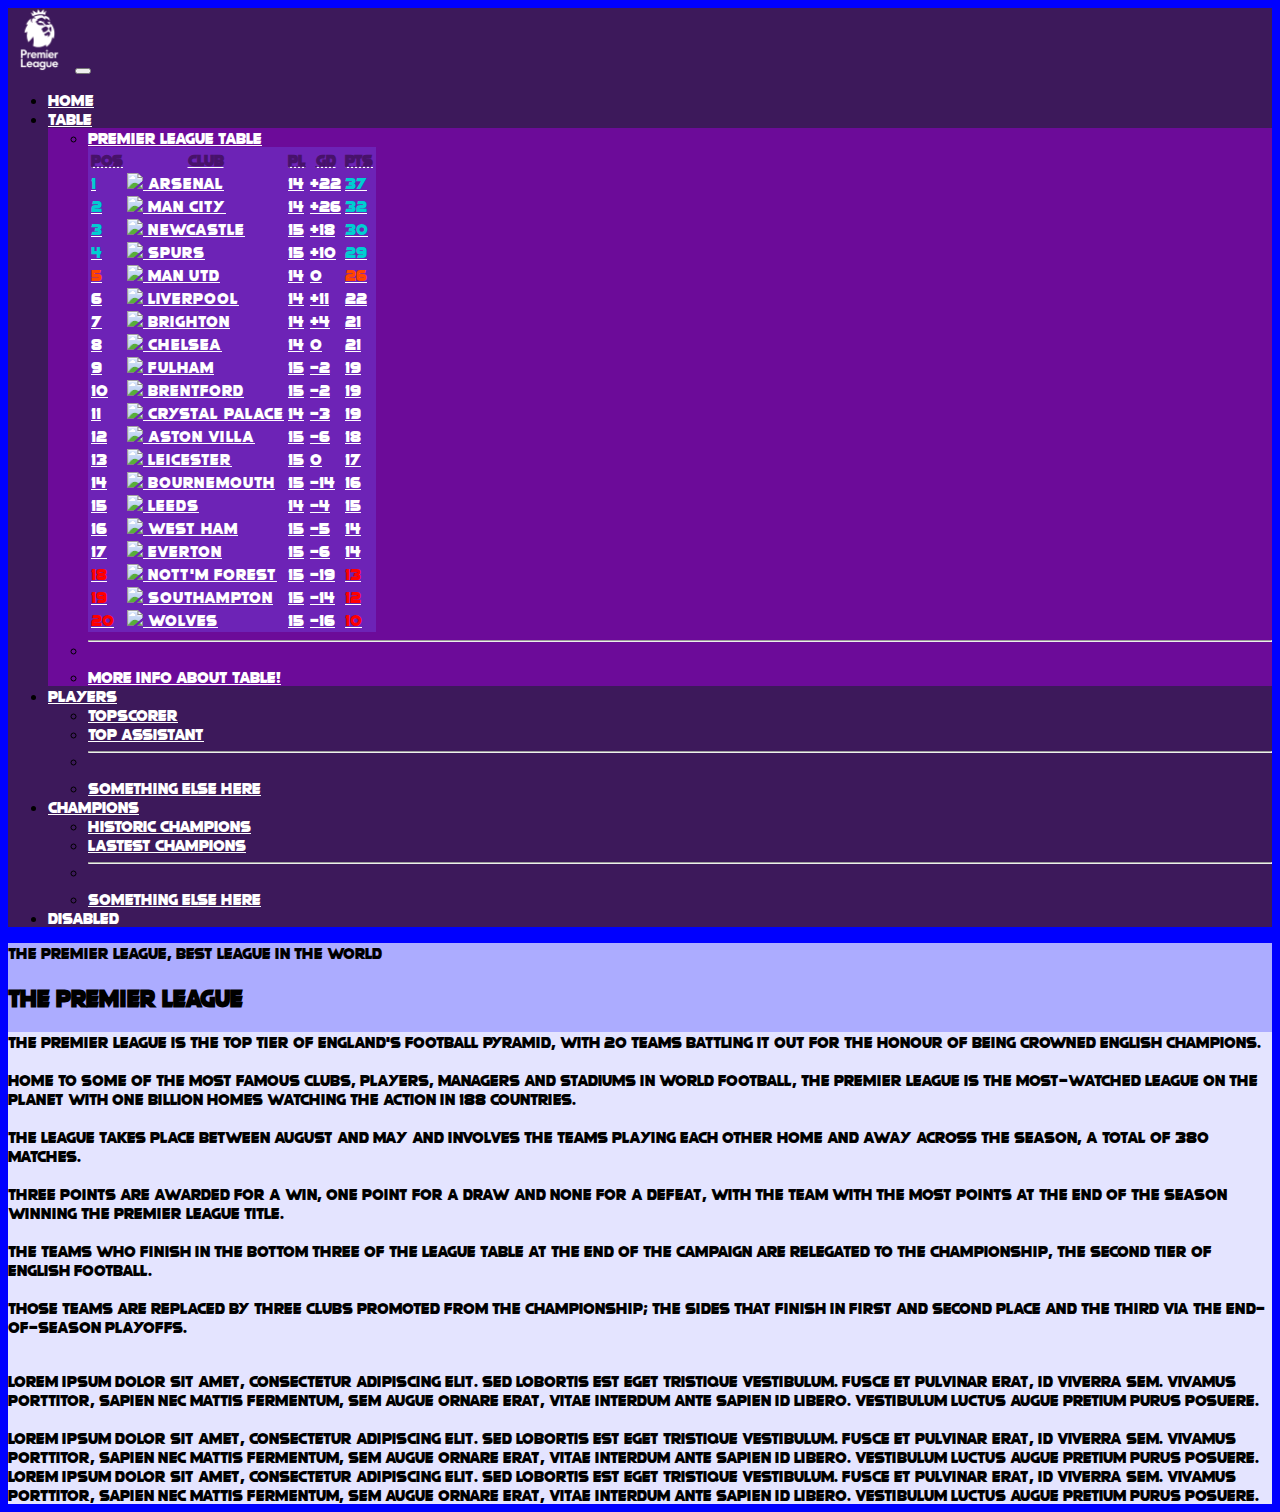
==== index.html @ 645c78ff "index" ====
<!doctype html>
<html lang="en">

<head>
  <meta charset="utf-8">
  <meta name="viewport" content="width=device-width, initial-scale=1">
  <title>The Premier League</title>
  <link rel="stylesheet" href="../css/custom.css">
  <link rel="stylesheet" href="https://cdn.jsdelivr.net/npm/bootstrap-icons@1.10.2/font/bootstrap-icons.css">
  <link href="https://cdn.jsdelivr.net/npm/bootstrap@5.2.2/dist/css/bootstrap.min.css" rel="stylesheet"
    integrity="sha384-Zenh87qX5JnK2Jl0vWa8Ck2rdkQ2Bzep5IDxbcnCeuOxjzrPF/et3URy9Bv1WTRi" crossorigin="anonymous">
    <link rel="icon" type="image/x-icon" href="img/logo_morado.png">
</head>
<div>
  <script defer src="https://cdn.jsdelivr.net/npm/bootstrap@5.2.2/dist/js/bootstrap.bundle.min.js"
    integrity="sha384-OERcA2EqjJCMA+/3y+gxIOqMEjwtxJY7qPCqsdltbNJuaOe923+mo//f6V8Qbsw3"
    crossorigin="anonymous"></script>
  <script defer src="custom.js"></script>
  <nav class="navbar navbar-expand-lg" id="bgpremier">
    <div class="container-fluid">
      <img src="img/logo.png" alt="" width="5%">
      <a class="navbar-brand bg-teal" href="#"></a>
      <button class="navbar-toggler" type="button" data-bs-toggle="collapse" data-bs-target="#navbarSupportedContent"
        aria-controls="navbarSupportedContent" aria-expanded="false" aria-label="Toggle navigation">
        <span class="navbar-toggler-icon"></span>
      </button>
      <div class="collapse navbar-collapse" id="navbarSupportedContent">
        <ul class="navbar-nav me-auto mb-2 mb-lg-0">
          <li class="nav-item">
            <a class="nav-link active" aria-current="page" href="#">Home</a>
          </li>
          <li class="nav-item dropdown">
            <a class="nav-link dropdown-toggle" href="#" role="button" data-bs-toggle="dropdown" aria-expanded="false" onclick="">
              TABLE
            </a>
            <ul class="dropdown-menu bg-secondary " id="desplegable">
              <li><a class="dropdown-item" href="../js/ejemplo.html" id="desplegable"><summary class="visuallyHidden text-light">Premier League Table</summary>
                <table class="table  w-25 " id="clasificacion">
            
                  <thead>
                    <tr>
                      <th scope="col"><abbr title="Position">Pos</abbr></th>
                      <th class="team" scope="col">Club</th>
                      <th scope="col"><abbr title="Played">Pl</abbr></th>
                      <th scope="col"><abbr title="Goal Difference">GD</abbr></th>
                      <th scope="col"><abbr title="Points">Pts</abbr></th>
                    </tr>
                  </thead>
            
                  <tbody class="standingEntriesContainer isPL">
                    <tr class="tableDark" data-filtered-table-row="26" data-filtered-table-row-name="Arsenal"
                      data-filtered-table-row-abbr="26">
                      <td class="pos"> <span class="value" id="champions">1</span> <span class="movement none"></span> </td>
                      <td class="team" scope="row"> <a id="clasificacion" href="//www.premierleague.com/clubs/1/Arsenal/overview">
                          <span class="badge badge-image-container" data-widget="club-badge-image" data-size="20"> <img
                              class="badge-image badge-image--20 js-badge-image"
                              src="https://resources.premierleague.com/premierleague/badges/20/t3.png"
                              srcset="https://resources.premierleague.com/premierleague/badges/20/t3.png, https://resources.premierleague.com/premierleague/badges/20/t3@x2.png 2x">
                          </span > Arsenal </a> </td>
                      <td >14</td>
                      <td>+22 </td>
                      <td class="points" id="champions">37</td>
                    </tr>
                    <tr class="tableMid" data-filtered-table-row="26" data-filtered-table-row-name="Man City"
                      data-filtered-table-row-abbr="26">
                      <td class="pos"> <span class="value" id="champions">2</span> <span class="movement none"></span> </td>
                      <td class="team" scope="row"> <a href="//www.premierleague.com/clubs/11/Manchester-City/overview"> <span
                            class="badge badge-image-container" data-widget="club-badge-image" data-size="20"> <img
                              class="badge-image badge-image--20 js-badge-image"
                              src="https://resources.premierleague.com/premierleague/badges/20/t43.png"
                              srcset="https://resources.premierleague.com/premierleague/badges/20/t43.png, https://resources.premierleague.com/premierleague/badges/20/t43@x2.png 2x">
                          </span> Man City </a> </td>
                      <td>14</td>
                      <td>+26 </td>
                      <td class="points" id="champions">32</td>
                    </tr>
                    <tr class="tableMid" data-filtered-table-row="26" data-filtered-table-row-name="Newcastle"
                      data-filtered-table-row-abbr="26">
                      <td class="pos"> <span class="value" id="champions">3</span> <span class="movement none"></span> </td>
                      <td class="team" scope="row"> <a href="//www.premierleague.com/clubs/23/Newcastle-United/overview"> <span
                            class="badge badge-image-container" data-widget="club-badge-image" data-size="20"> <img
                              class="badge-image badge-image--20 js-badge-image"
                              src="https://resources.premierleague.com/premierleague/badges/20/t4.png"
                              srcset="https://resources.premierleague.com/premierleague/badges/20/t4.png, https://resources.premierleague.com/premierleague/badges/20/t4@x2.png 2x">
                          </span> Newcastle </a> </td>
                      <td>15</td>
                      <td>+18 </td>
                      <td class="points" id="champions">30</td>
                    </tr>
                    <tr class="tableMid" data-filtered-table-row="26" data-filtered-table-row-name="Spurs"
                      data-filtered-table-row-abbr="26">
                      <td class="pos"> <span class="value" id="champions">4</span> <span class="movement none"></span> </td>
                      <td class="team" scope="row"> <a href="//www.premierleague.com/clubs/21/Tottenham-Hotspur/overview"> <span
                            class="badge badge-image-container" data-widget="club-badge-image" data-size="20"> <img
                              class="badge-image badge-image--20 js-badge-image"
                              src="https://resources.premierleague.com/premierleague/badges/20/t6.png"
                              srcset="https://resources.premierleague.com/premierleague/badges/20/t6.png, https://resources.premierleague.com/premierleague/badges/20/t6@x2.png 2x">
                          </span> Spurs </a> </td>
                      <td>15</td>
                      <td>+10 </td>
                      <td class="points" id="champions">29</td>
                    </tr>
                    <tr class="tableLight" data-filtered-table-row="26" data-filtered-table-row-name="Man Utd"
                      data-filtered-table-row-abbr="26">
                      <td class="pos"> <span class="value" id="uefa">5</span> <span class="movement none"></span> </td>
                      <td class="team" scope="row"> <a href="//www.premierleague.com/clubs/12/Manchester-United/overview"> <span
                            class="badge badge-image-container" data-widget="club-badge-image" data-size="20"> <img
                              class="badge-image badge-image--20 js-badge-image"
                              src="https://resources.premierleague.com/premierleague/badges/20/t1.png"
                              srcset="https://resources.premierleague.com/premierleague/badges/20/t1.png, https://resources.premierleague.com/premierleague/badges/20/t1@x2.png 2x">
                          </span> Man Utd </a> </td>
                      <td>14</td>
                      <td>0 </td>
                      <td class="points" id="uefa">26</td>
                    </tr>
                    <tr class="" data-filtered-table-row="26" data-filtered-table-row-name="Liverpool"
                      data-filtered-table-row-abbr="26">
                      <td class="pos"> <span class="value">6</span> <span class="movement up"></span> </td>
                      <td class="team" scope="row"> <a href="//www.premierleague.com/clubs/10/Liverpool/overview"> <span
                            class="badge badge-image-container" data-widget="club-badge-image" data-size="20"> <img
                              class="badge-image badge-image--20 js-badge-image"
                              src="https://resources.premierleague.com/premierleague/badges/20/t14.png"
                              srcset="https://resources.premierleague.com/premierleague/badges/20/t14.png, https://resources.premierleague.com/premierleague/badges/20/t14@x2.png 2x">
                          </span> Liverpool </a> </td>
                      <td>14</td>
                      <td>+11 </td>
                      <td class="points">22</td>
                    </tr>
                    <tr class="" data-filtered-table-row="26" data-filtered-table-row-name="Brighton"
                      data-filtered-table-row-abbr="26">
                      <td class="pos"> <span class="value">7</span> <span class="movement down"></span> </td>
                      <td class="team" scope="row"> <a href="//www.premierleague.com/clubs/131/Brighton-and-Hove-Albion/overview">
                          <span class="badge badge-image-container" data-widget="club-badge-image" data-size="20"> <img
                              class="badge-image badge-image--20 js-badge-image"
                              src="https://resources.premierleague.com/premierleague/badges/20/t36.png"
                              srcset="https://resources.premierleague.com/premierleague/badges/20/t36.png, https://resources.premierleague.com/premierleague/badges/20/t36@x2.png 2x">
                          </span> Brighton </a> </td>
                      <td>14</td>
                      <td>+4 </td>
                      <td class="points">21</td>
                    </tr>
                    <tr class="" data-filtered-table-row="26" data-filtered-table-row-name="Chelsea"
                      data-filtered-table-row-abbr="26">
                      <td class="pos"> <span class="value">8</span> <span class="movement down"></span> </td>
                      <td class="team" scope="row"> <a href="//www.premierleague.com/clubs/4/Chelsea/overview"> <span
                            class="badge badge-image-container" data-widget="club-badge-image" data-size="20"> <img
                              class="badge-image badge-image--20 js-badge-image"
                              src="https://resources.premierleague.com/premierleague/badges/20/t8.png"
                              srcset="https://resources.premierleague.com/premierleague/badges/20/t8.png, https://resources.premierleague.com/premierleague/badges/20/t8@x2.png 2x">
                          </span> Chelsea </a> </td>
                      <td>14</td>
                      <td>0 </td>
                      <td class="points">21</td>
                    </tr>
                    <tr class="" data-filtered-table-row="26" data-filtered-table-row-name="Fulham"
                      data-filtered-table-row-abbr="26">
                      <td class="pos"> <span class="value">9</span> <span class="movement none"></span> </td>
                      <td class="team" scope="row"> <a href="//www.premierleague.com/clubs/34/Fulham/overview"> <span
                            class="badge badge-image-container" data-widget="club-badge-image" data-size="20"> <img
                              class="badge-image badge-image--20 js-badge-image"
                              src="https://resources.premierleague.com/premierleague/badges/20/t54.png"
                              srcset="https://resources.premierleague.com/premierleague/badges/20/t54.png, https://resources.premierleague.com/premierleague/badges/20/t54@x2.png 2x">
                          </span> Fulham </a> </td>
                      <td>15</td>
                      <td>-2 </td>
                      <td class="points">19</td>
                    </tr>
                    <tr class="" data-filtered-table-row="26" data-filtered-table-row-name="Brentford"
                      data-filtered-table-row-abbr="26">
                      <td class="pos"> <span class="value">10</span> <span class="movement up"></span> </td>
                      <td class="team" scope="row"> <a href="//www.premierleague.com/clubs/130/Brentford/overview"> <span
                            class="badge badge-image-container" data-widget="club-badge-image" data-size="20"> <img
                              class="badge-image badge-image--20 js-badge-image"
                              src="https://resources.premierleague.com/premierleague/badges/20/t94.png"
                              srcset="https://resources.premierleague.com/premierleague/badges/20/t94.png, https://resources.premierleague.com/premierleague/badges/20/t94@x2.png 2x">
                          </span> Brentford </a> </td>
                      <td>15</td>
                      <td>-2 </td>
                      <td class="points">19</td>
                    </tr>
                    <tr class="" data-filtered-table-row="26" data-filtered-table-row-name="Crystal Palace"
                      data-filtered-table-row-abbr="26">
                      <td class="pos"> <span class="value">11</span> <span class="movement down"></span> </td>
                      <td class="team" scope="row"> <a href="//www.premierleague.com/clubs/6/Crystal-Palace/overview"> <span
                            class="badge badge-image-container" data-widget="club-badge-image" data-size="20"> <img
                              class="badge-image badge-image--20 js-badge-image"
                              src="https://resources.premierleague.com/premierleague/badges/20/t31.png"
                              srcset="https://resources.premierleague.com/premierleague/badges/20/t31.png, https://resources.premierleague.com/premierleague/badges/20/t31@x2.png 2x">
                          </span> Crystal Palace </a> </td>
                      <td>14</td>
                      <td>-3 </td>
                      <td class="points">19</td>
                    </tr>
                    <tr class="" data-filtered-table-row="26" data-filtered-table-row-name="Aston Villa"
                      data-filtered-table-row-abbr="26">
                      <td class="pos"> <span class="value">12</span> <span class="movement up"></span> </td>
                      <td class="team" scope="row"> <a href="//www.premierleague.com/clubs/2/Aston-Villa/overview"> <span
                            class="badge badge-image-container" data-widget="club-badge-image" data-size="20"> <img
                              class="badge-image badge-image--20 js-badge-image"
                              src="https://resources.premierleague.com/premierleague/badges/20/t7.png"
                              srcset="https://resources.premierleague.com/premierleague/badges/20/t7.png, https://resources.premierleague.com/premierleague/badges/20/t7@x2.png 2x">
                          </span> Aston Villa </a> </td>
                      <td>15</td>
                      <td>-6 </td>
                      <td class="points">18</td>
                    </tr>
                    <tr class="" data-filtered-table-row="26" data-filtered-table-row-name="Leicester"
                      data-filtered-table-row-abbr="26">
                      <td class="pos"> <span class="value" >13</span> <span class="movement up"></span> </td>
                      <td class="team" scope="row"> <a href="//www.premierleague.com/clubs/26/Leicester-City/overview"> <span
                            class="badge badge-image-container" data-widget="club-badge-image" data-size="20"> <img
                              class="badge-image badge-image--20 js-badge-image"
                              src="https://resources.premierleague.com/premierleague/badges/20/t13.png"
                              srcset="https://resources.premierleague.com/premierleague/badges/20/t13.png, https://resources.premierleague.com/premierleague/badges/20/t13@x2.png 2x">
                          </span> Leicester </a> </td>
                      <td>15</td>
                      <td>0 </td>
                      <td class="points">17</td>
                    </tr>
                    <tr class="" data-filtered-table-row="26" data-filtered-table-row-name="Bournemouth"
                      data-filtered-table-row-abbr="26">
                      <td class="pos"> <span class="value">14</span> <span class="movement up"></span> </td>
                      <td class="team" scope="row"> <a href="//www.premierleague.com/clubs/127/Bournemouth/overview"> <span
                            class="badge badge-image-container" data-widget="club-badge-image" data-size="20"> <img
                              class="badge-image badge-image--20 js-badge-image"
                              src="https://resources.premierleague.com/premierleague/badges/20/t91.png"
                              srcset="https://resources.premierleague.com/premierleague/badges/20/t91.png, https://resources.premierleague.com/premierleague/badges/20/t91@x2.png 2x">
                          </span> Bournemouth </a> </td>
                      <td>15</td>
                      <td>-14 </td>
                      <td class="points">16</td>
                    </tr>
                    <tr class="" data-filtered-table-row="26" data-filtered-table-row-name="Leeds"
                      data-filtered-table-row-abbr="26">
                      <td class="pos"> <span class="value">15</span> <span class="movement down"></span> </td>
                      <td class="team" scope="row"> <a href="//www.premierleague.com/clubs/9/Leeds-United/overview"> <span
                            class="badge badge-image-container" data-widget="club-badge-image" data-size="20"> <img
                              class="badge-image badge-image--20 js-badge-image"
                              src="https://resources.premierleague.com/premierleague/badges/20/t2.png"
                              srcset="https://resources.premierleague.com/premierleague/badges/20/t2.png, https://resources.premierleague.com/premierleague/badges/20/t2@x2.png 2x">
                          </span> Leeds </a> </td>
                      <td>14</td>
                      <td>-4 </td>
                      <td class="points">15</td>
                    </tr>
                    <tr class="" data-filtered-table-row="26" data-filtered-table-row-name="West Ham"
                      data-filtered-table-row-abbr="26">
                      <td class="pos"> <span class="value">16</span> <span class="movement down"></span> </td>
                      <td class="team" scope="row"> <a href="//www.premierleague.com/clubs/25/West-Ham-United/overview"> <span
                            class="badge badge-image-container" data-widget="club-badge-image" data-size="20"> <img
                              class="badge-image badge-image--20 js-badge-image"
                              src="https://resources.premierleague.com/premierleague/badges/20/t21.png"
                              srcset="https://resources.premierleague.com/premierleague/badges/20/t21.png, https://resources.premierleague.com/premierleague/badges/20/t21@x2.png 2x">
                          </span> West Ham </a> </td>
                      <td>15</td>
                      <td>-5 </td>
                      <td class="points">14</td>
                    </tr>
                    <tr class="" data-filtered-table-row="26" data-filtered-table-row-name="Everton"
                      data-filtered-table-row-abbr="26">
                      <td class="pos"> <span class="value">17</span> <span class="movement down"></span> </td>
                      <td class="team" scope="row"> <a href="//www.premierleague.com/clubs/7/Everton/overview"> <span
                            class="badge badge-image-container" data-widget="club-badge-image" data-size="20"> <img
                              class="badge-image badge-image--20 js-badge-image"
                              src="https://resources.premierleague.com/premierleague/badges/20/t11.png"
                              srcset="https://resources.premierleague.com/premierleague/badges/20/t11.png, https://resources.premierleague.com/premierleague/badges/20/t11@x2.png 2x">
                          </span> Everton </a> </td>
                      <td>15</td>
                      <td>-6 </td>
                      <td class="points">14</td>
                    </tr>
                    <tr class="tableMid" data-filtered-table-row="26" data-filtered-table-row-name="Nott'm Forest"
                      data-filtered-table-row-abbr="26">
                      <td class="pos"> <span class="value" id="descenso">18</span> <span class="movement up"></span> </td>
                      <td class="team" scope="row"> <a href="//www.premierleague.com/clubs/15/Nottingham-Forest/overview"> <span
                            class="badge badge-image-container" data-widget="club-badge-image" data-size="20"> <img
                              class="badge-image badge-image--20 js-badge-image"
                              src="https://resources.premierleague.com/premierleague/badges/20/t17.png"
                              srcset="https://resources.premierleague.com/premierleague/badges/20/t17.png, https://resources.premierleague.com/premierleague/badges/20/t17@x2.png 2x">
                          </span> Nott'm Forest </a> </td>
                      <td>15</td>
                      <td>-19 </td>
                      <td class="points" id="descenso">13</td>
                    </tr>
                    <tr class="tableMid" data-filtered-table-row="26" data-filtered-table-row-name="Southampton"
                      data-filtered-table-row-abbr="26">
                      <td class="pos"> <span class="value" id="descenso">19</span> <span class="movement down"></span> </td>
                      <td class="team" scope="row"> <a href="//www.premierleague.com/clubs/20/Southampton/overview"> <span
                            class="badge badge-image-container" data-widget="club-badge-image" data-size="20"> <img
                              class="badge-image badge-image--20 js-badge-image"
                              src="https://resources.premierleague.com/premierleague/badges/20/t20.png"
                              srcset="https://resources.premierleague.com/premierleague/badges/20/t20.png, https://resources.premierleague.com/premierleague/badges/20/t20@x2.png 2x">
                          </span> Southampton </a> </td>
                      <td>15</td>
                      <td>-14 </td>
                      <td class="points" id="descenso">12</td>
                    </tr>
                    <tr class="tableMid" data-filtered-table-row="26" data-filtered-table-row-name="Wolves"
                      data-filtered-table-row-abbr="26">
                      <td class="pos"> <span class="value" id="descenso">20</span> <span class="movement down"></span> </td>
                      <td class="team" scope="row"> <a href="//www.premierleague.com/clubs/38/Wolverhampton-Wanderers/overview">
                          <span class="badge badge-image-container" data-widget="club-badge-image" data-size="20"> <img
                              class="badge-image badge-image--20 js-badge-image"
                              src="https://resources.premierleague.com/premierleague/badges/20/t39.png"
                              srcset="https://resources.premierleague.com/premierleague/badges/20/t39.png, https://resources.premierleague.com/premierleague/badges/20/t39@x2.png 2x">
                          </span> Wolves </a> </td>
                      <td>15</td>
                      <td>-16 </td>
                      <td class="points" id="descenso">10</td>
                    </tr>
                  </tbody>
                </table></a></li>
              <li>
                <hr class="dropdown-divider">
              </li>
              <li><a class="dropdown-item" href="#">MORE INFO ABOUT TABLE!  </a></li>
            </ul>
          </li>
          <li class="nav-item dropdown">
            <a class="nav-link dropdown-toggle" href="#" role="button" data-bs-toggle="dropdown" aria-expanded="false">
              Players
            </a>
            <ul class="dropdown-menu">
              <li><a class="dropdown-item bg-black" href="#">TopScorer</a></li>
              <li><a class="dropdown-item" href="#">Top Assistant</a></li>
              <li>
                <hr class="dropdown-divider">
              </li>
              <li><a class="dropdown-item" href="#">Something else here</a></li>
            </ul>
          </li>
          <li class="nav-item dropdown">
            <a class="nav-link dropdown-toggle" href="#" role="button" data-bs-toggle="dropdown" aria-expanded="false">
              Champions
            </a>
            <ul class="dropdown-menu">
              <li><a class="dropdown-item" href="#">Historic Champions</a></li>
              <li><a class="dropdown-item" href="#">Lastest Champions</a></li>
              <li>
                <hr class="dropdown-divider">
              </li>
              <li><a class="dropdown-item" href="#">Something else here</a></li>
            </ul>
          </li>
          <li class="nav-item">
            <a class="nav-link disabled">Disabled</a>
          </li>
        </ul>
        <!-- <form class="d-flex" role="search">
            <input class="form-control me-2" type="search" placeholder="Search" aria-label="Search">
            <button class="btn btn-outline-success" type="submit">Search</button>
          </form> -->
      </div>
    </div>
  </nav>


<!-- <img src="img/premier inicio.png" class="d-block w-100" alt="..."> -->
  <div class="container-fluid pb-5 pt-4 w-100" id="po" >
    <div class="container w-100 p-5">
      THE PREMIER LEAGUE, BEST LEAGUE IN THE WORLD
      <section id="with-container-example ">
        <h2>THE PREMIER LEAGUE</h2>
        <div class="container">
            <div class="row">
                <p class="absolute-example">
                  The Premier League is the top tier of England's football pyramid, with 20 teams battling it out for the honour of being crowned English champions. <br><br>
  
                  Home to some of the most famous clubs, players, managers and stadiums in world football, the Premier League is the most-watched league on the planet with one billion homes watching the action in 188 countries.<br><br>
                  
                  The league takes place between August and May and involves the teams playing each other home and away across the season, a total of 380 matches.<br><br>
                  
                  Three points are awarded for a win, one point for a draw and none for a defeat, with the team with the most points at the end of the season winning the Premier League title.<br><br>
                  
                  The teams who finish in the bottom three of the league table at the end of the campaign are relegated to the Championship, the second tier of English football.<br><br>
                  
                  Those teams are replaced by three clubs promoted from the Championship; the sides that finish in first and second place and the third via the end-of-season playoffs. <br><br>
                </p>
                <div class="col-xs-4">
                    Lorem ipsum dolor sit amet, consectetur adipiscing elit. Sed lobortis est eget tristique vestibulum. Fusce et pulvinar erat, id viverra sem. Vivamus porttitor, sapien nec mattis fermentum, sem augue ornare erat, vitae interdum ante sapien id libero. Vestibulum luctus augue pretium purus posuere.<br><br>
                </div>
                <div class="col-xs-4">
                    Lorem ipsum dolor sit amet, consectetur adipiscing elit. Sed lobortis est eget tristique vestibulum. Fusce et pulvinar erat, id viverra sem. Vivamus porttitor, sapien nec mattis fermentum, sem augue ornare erat, vitae interdum ante sapien id libero. Vestibulum luctus augue pretium purus posuere.
                </div>
                <div class="col-xs-4">
                    Lorem ipsum dolor sit amet, consectetur adipiscing elit. Sed lobortis est eget tristique vestibulum. Fusce et pulvinar erat, id viverra sem. Vivamus porttitor, sapien nec mattis fermentum, sem augue ornare erat, vitae interdum ante sapien id libero. Vestibulum luctus augue pretium purus posuere.
                </div>
            </div>
        </div>
    </section>
  </div>
</div>

    <!-- <div id="carouselId" class="carousel slide" data-bs-ride="carousel">
      <ol class="carousel-indicators">
        <li data-bs-target="#carouselId" data-bs-slide-to="0" class="active" aria-current="true"
          aria-label="First slide"></li>
        <li data-bs-target="#carouselId" data-bs-slide-to="1" aria-label="Second slide"></li>
        <li data-bs-target="#carouselId" data-bs-slide-to="2" aria-label="Third slide"></li>
      </ol>
      <div class="carousel-inner" role="listbox">
        <div class="carousel-item active">
          <img src="../img/premier inicio.png" class="w-100 d-block" alt="First slide">
        </div>
        <div class="carousel-item">
          <img src="../img/ekipos.webp" class="w-100 d-block" alt="Second slide">
        </div>
        <div class="carousel-item">
          <img src="../img/logosmuchos.jpg" class="w-100 d-block" alt="Third slide">
        </div>
      </div>
      <button class="carousel-control-prev" type="button" data-bs-target="#carouselId" data-bs-slide="prev">
        <span class="carousel-control-prev-icon" aria-hidden="true"></span>
        <span class="visually-hidden">Previous</span>
      </button>
      <button class="carousel-control-next" type="button" data-bs-target="#carouselId" data-bs-slide="next">
        <span class="carousel-control-next-icon" aria-hidden="true"></span>
        <span class="visually-hidden">Next</span>
      </button> -->
    

  </div>
  </body>

</html>
---- css/custom.css ----
#bgpremier{
    background:url(../fondo.png);
    
}
#bgpremier a{
    color:white;
}
#bgpremier a:hover{
    color:#39e300;
}
*{
    font-family: "Premier";
}
#cuerpo{
    display:  flex;
    flex-direction: row;
}
@font-face{
    font-family: "Premier";
    src: url(../img/Modern\ Machine.ttf);
}
.pos{
    color: white;
}
table{
    
    background-color:#6D23B6;
    color: #47126B;
}
#clasificacion a{
    text-decoration: none;
    letter-spacing: 1px;
    color: white;
    font-family: "Premier";
}
body{
    background-color: blue;
    background-size: cover;
}
#puntos{
    color: #2aa900;
}
#cuerpo{    
    
}
.container{
    background: rgba(255, 255, 255, 0.676);
    height: 100%;
}

.visuallyHidden{
    background-color: #6c0b99;
}
#desplegable{
    background-color: #6c0b99;
}
#champions{
    color: darkturquoise;
}
#uefa{
    color: orangered;
}
#descenso{
    color: red;
}
table td{
    color: white;
}
#po{
    background: url(../img/premier\ inicio.png);
    background-size: cover;
}
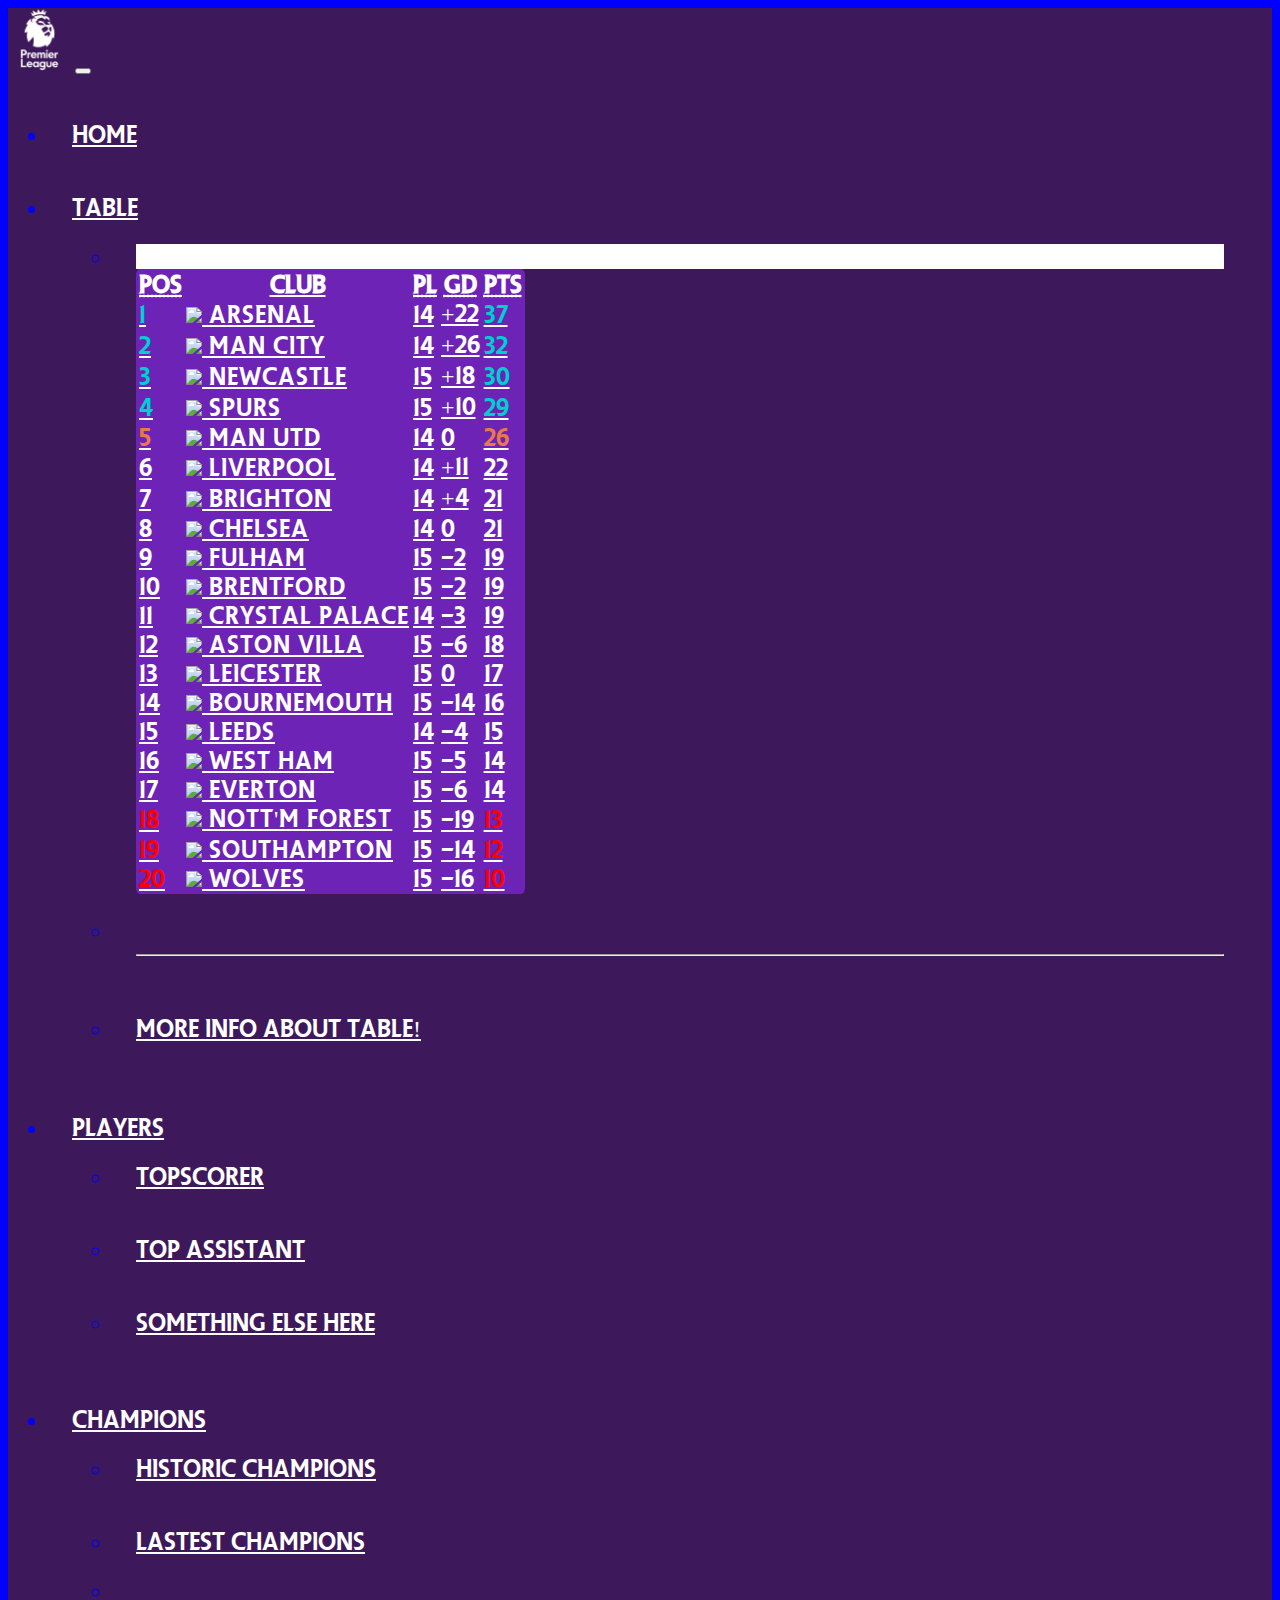
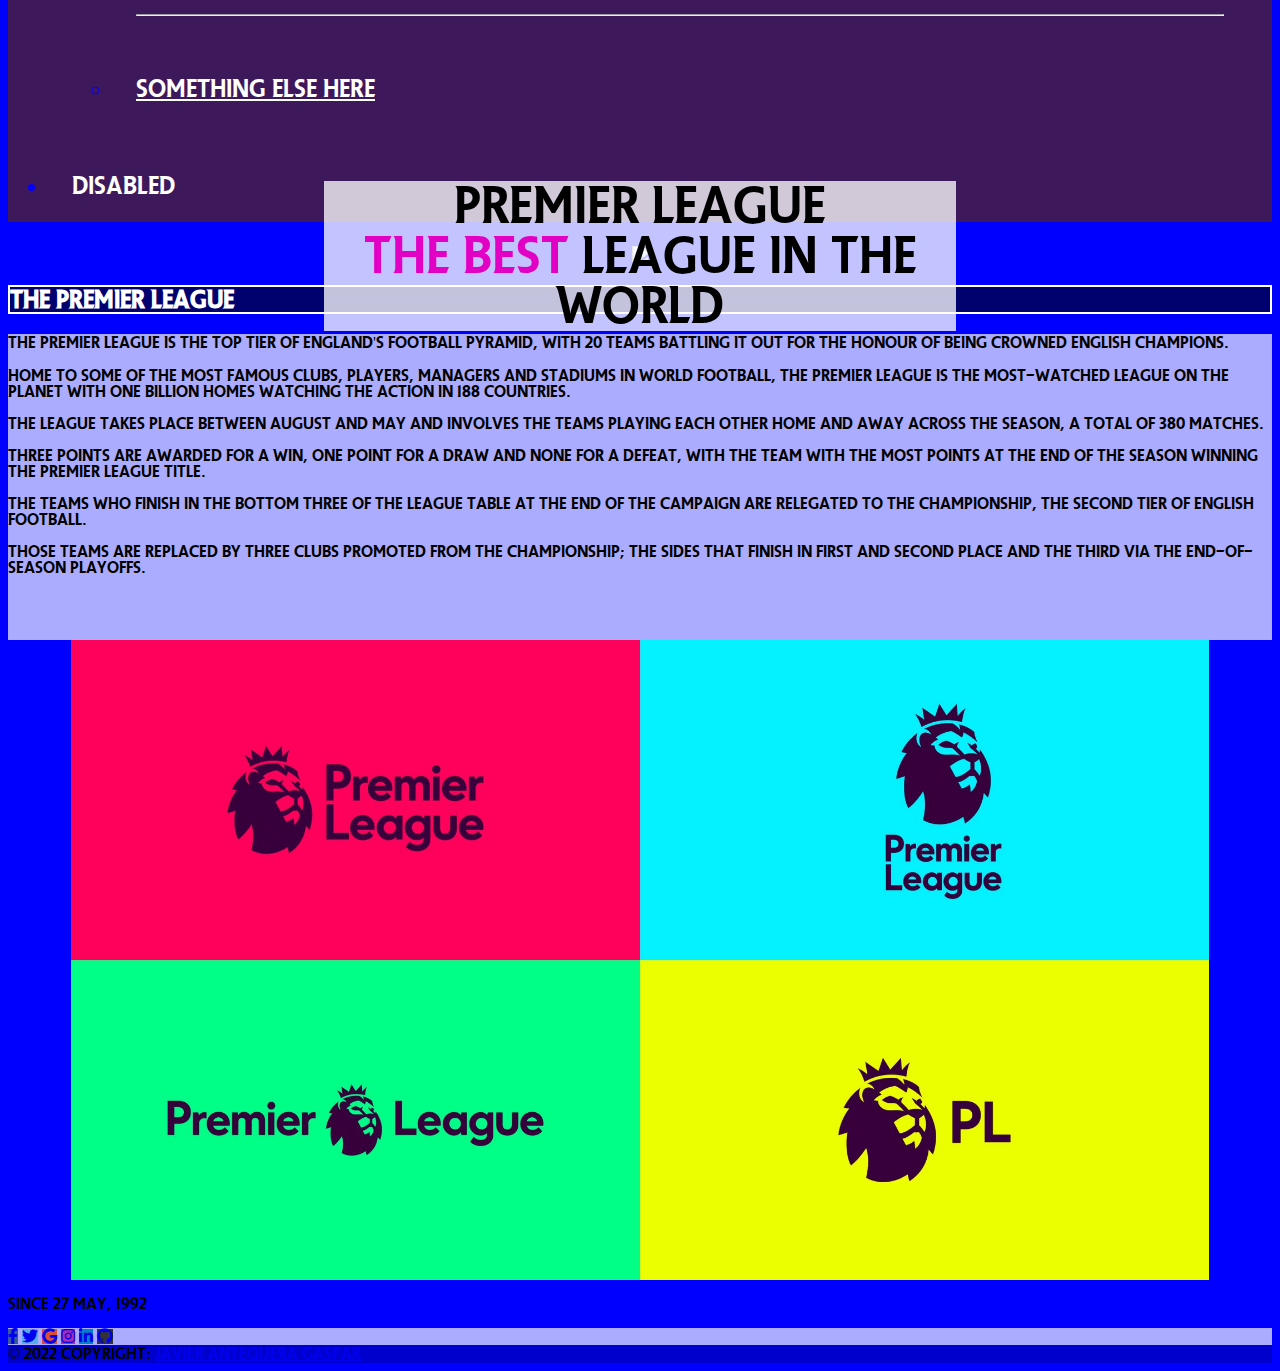
==== commit 4510758d: "avances y carrusel" ====
--- a/index.html
+++ b/index.html
@@ -10,6 +10,8 @@
   <link href="https://cdn.jsdelivr.net/npm/bootstrap@5.2.2/dist/css/bootstrap.min.css" rel="stylesheet"
     integrity="sha384-Zenh87qX5JnK2Jl0vWa8Ck2rdkQ2Bzep5IDxbcnCeuOxjzrPF/et3URy9Bv1WTRi" crossorigin="anonymous">
     <link rel="icon" type="image/x-icon" href="img/logo_morado.png">
+    <link rel="stylesheet" href="https://cdnjs.cloudflare.com/ajax/libs/font-awesome/6.0.0/css/all.min.css">
+    <link rel="stylesheet" href="https://mdbcdn.b-cdn.net/wp-content/themes/mdbootstrap4/docs-app/css/dist/mdb5/standard/core.min.css">
 </head>
 <div>
   <script defer src="https://cdn.jsdelivr.net/npm/bootstrap@5.2.2/dist/js/bootstrap.bundle.min.js"
@@ -24,22 +26,22 @@
         aria-controls="navbarSupportedContent" aria-expanded="false" aria-label="Toggle navigation">
         <span class="navbar-toggler-icon"></span>
       </button>
-      <div class="collapse navbar-collapse" id="navbarSupportedContent">
-        <ul class="navbar-nav me-auto mb-2 mb-lg-0">
+      <div class="collapse navbar-collapse p-2 " id="navbarSupportedContent" >
+        <ul class="navbar-nav me-auto mb-2 mb-lg-0 ">
           <li class="nav-item">
-            <a class="nav-link active" aria-current="page" href="#">Home</a>
+            <a class="nav-link active" aria-current="page" href="">Home</a>
           </li>
           <li class="nav-item dropdown">
-            <a class="nav-link dropdown-toggle" href="#" role="button" data-bs-toggle="dropdown" aria-expanded="false" onclick="">
+            <a class="nav-link dropdown-toggle navegacion" href="#" role="button" data-bs-toggle="dropdown" aria-expanded="false" onclick="">
               TABLE
             </a>
-            <ul class="dropdown-menu bg-secondary " id="desplegable">
-              <li><a class="dropdown-item" href="../js/ejemplo.html" id="desplegable"><summary class="visuallyHidden text-light">Premier League Table</summary>
+            <ul class="dropdown-menu  " id="tabladesplegable">
+              <li><a class="dropdown-item" href="../js/ejemplo.html" id="tabladesplegable"><summary class="visuallyHidden text-dark">Premier League Table</summary>
                 <table class="table  w-25 " id="clasificacion">
             
                   <thead>
                     <tr>
-                      <th scope="col"><abbr title="Position">Pos</abbr></th>
+                      <th scope="col"><abbr title="Position" class="banco">Pos</abbr></th>
                       <th class="team" scope="col">Club</th>
                       <th scope="col"><abbr title="Played">Pl</abbr></th>
                       <th scope="col"><abbr title="Goal Difference">GD</abbr></th>
@@ -316,16 +318,14 @@
               <li><a class="dropdown-item" href="#">MORE INFO ABOUT TABLE!  </a></li>
             </ul>
           </li>
-          <li class="nav-item dropdown">
-            <a class="nav-link dropdown-toggle" href="#" role="button" data-bs-toggle="dropdown" aria-expanded="false">
+          <li class="nav-item dropdown" id="desplegable" >
+            <a class="nav-link dropdown-toggle morado-nav" href="#" role="button" data-bs-toggle="dropdown" aria-expanded="false">
               Players
             </a>
-            <ul class="dropdown-menu">
-              <li><a class="dropdown-item bg-black" href="#">TopScorer</a></li>
+            <ul class="dropdown-menu" id="desplegable">
+              <li><a class="dropdown-item morado-nav" href="topscorer.html">
+                TopScorer</a></li>
               <li><a class="dropdown-item" href="#">Top Assistant</a></li>
-              <li>
-                <hr class="dropdown-divider">
-              </li>
               <li><a class="dropdown-item" href="#">Something else here</a></li>
             </ul>
           </li>
@@ -333,9 +333,9 @@
             <a class="nav-link dropdown-toggle" href="#" role="button" data-bs-toggle="dropdown" aria-expanded="false">
               Champions
             </a>
-            <ul class="dropdown-menu">
+            <ul class="dropdown-menu" id="desplegable">
               <li><a class="dropdown-item" href="#">Historic Champions</a></li>
-              <li><a class="dropdown-item" href="#">Lastest Champions</a></li>
+              <li><a class="dropdown-item X" href="#">Lastest Champions</a></li>
               <li>
                 <hr class="dropdown-divider">
               </li>
@@ -356,9 +356,19 @@
 
 
 <!-- <img src="img/premier inicio.png" class="d-block w-100" alt="..."> -->
-  <div class="container-fluid pb-5 pt-4 w-100" id="po" >
+  <!-- <div class="container-fluid pb-5 pt-4 w-100" id="po" >
     <div class="container w-100 p-5">
       THE PREMIER LEAGUE, BEST LEAGUE IN THE WORLD
+      
+  </div>
+</div> -->
+<div class="contenedor">
+  <img src="img/premier inicio.png"/>
+  <div class="centrado">PREMIER LEAGUE <BR> <span class="verde">THE BEST</span>  LEAGUE IN THE WORLD</div>
+</div>
+<div class="container-fluid">
+  <div class="row justify-content-center align-items-center g-2">
+    <div class="col p-5">
       <section id="with-container-example ">
         <h2>THE PREMIER LEAGUE</h2>
         <div class="container">
@@ -377,17 +387,22 @@
                   Those teams are replaced by three clubs promoted from the Championship; the sides that finish in first and second place and the third via the end-of-season playoffs. <br><br>
                 </p>
                 <div class="col-xs-4">
-                    Lorem ipsum dolor sit amet, consectetur adipiscing elit. Sed lobortis est eget tristique vestibulum. Fusce et pulvinar erat, id viverra sem. Vivamus porttitor, sapien nec mattis fermentum, sem augue ornare erat, vitae interdum ante sapien id libero. Vestibulum luctus augue pretium purus posuere.<br><br>
+                    <br><br>
                 </div>
                 <div class="col-xs-4">
-                    Lorem ipsum dolor sit amet, consectetur adipiscing elit. Sed lobortis est eget tristique vestibulum. Fusce et pulvinar erat, id viverra sem. Vivamus porttitor, sapien nec mattis fermentum, sem augue ornare erat, vitae interdum ante sapien id libero. Vestibulum luctus augue pretium purus posuere.
+                   
                 </div>
-                <div class="col-xs-4">
-                    Lorem ipsum dolor sit amet, consectetur adipiscing elit. Sed lobortis est eget tristique vestibulum. Fusce et pulvinar erat, id viverra sem. Vivamus porttitor, sapien nec mattis fermentum, sem augue ornare erat, vitae interdum ante sapien id libero. Vestibulum luctus augue pretium purus posuere.
-                </div>
+
             </div>
         </div>
     </section>
+    </div>
+    <div class="col ">
+      <div class="row justify-content-center align-items-center g-2">
+      <div class="col pt-4"><img src="img/logosmuchos.jpg" id="imagenlogo" alt=""></div>
+      </div>
+      <p class="p-4 text-xl-center"> SINCE 27 May, 1992</p>
+      </div>
   </div>
 </div>
 
@@ -421,5 +436,73 @@
 
   </div>
   </body>
-
+  <footer class="bg-light text-center text-white">
+    <!-- Grid container -->
+    <div class="container p-4 pb-0">
+      <!-- Section: Social media -->
+      <section class="mb-4">
+        <!-- Facebook -->
+        <a
+          class="btn text-white btn-floating m-1"
+          style="background-color: #3b5998;"
+          href="#!"
+          role="button"
+          ><i class="fab fa-facebook-f"></i
+        ></a>
+  
+        <!-- Twitter -->
+        <a
+          class="btn text-white btn-floating m-1"
+          style="background-color: #55acee;"
+          href="#!"
+          role="button"
+          ><i class="fab fa-twitter"></i
+        ></a>
+  
+        <!-- Google -->
+        <a
+          class="btn text-white btn-floating m-1"
+          style="background-color: #dd4b39;"
+          href="#!"
+          role="button"
+          ><i class="fab fa-google"></i
+        ></a>
+  
+        <!-- Instagram -->
+        <a
+          class="btn text-white btn-floating m-1"
+          style="background-color: #ac2bac;"
+          href="#!"
+          role="button"
+          ><i class="fab fa-instagram"></i
+        ></a>
+  
+        <!-- Linkedin -->
+        <a
+          class="btn text-white btn-floating m-1"
+          style="background-color: #0082ca;"
+          href="#!"
+          role="button"
+          ><i class="fab fa-linkedin-in"></i
+        ></a>
+        <!-- Github -->
+        <a
+          class="btn text-white btn-floating m-1"
+          style="background-color: #333333;"
+          href="#!"
+          role="button"
+          ><i class="fab fa-github"></i
+        ></a>
+      </section>
+      <!-- Section: Social media -->
+    </div>
+    <!-- Grid container -->
+  
+    <!-- Copyright -->
+    <div class="text-center p-3" style="background-color: rgba(0, 0, 0, 0.2);">
+      © 2022 Copyright:
+      <a class="text-white" href="https://github.com/javi-antequera/Boostrap">Javier Antequera Gaspar</a>
+    </div>
+    <!-- Copyright -->
+  </footer>
 </html>--- a/css/custom.css
+++ b/css/custom.css
@@ -4,10 +4,16 @@
 }
 #bgpremier a{
     color:white;
+  
 }
+
 #bgpremier a:hover{
     color:#39e300;
 }
+#bgpremier li{
+    color:blue;
+}
+
 *{
     font-family: "Premier";
 }
@@ -17,7 +23,7 @@
 }
 @font-face{
     font-family: "Premier";
-    src: url(../img/Modern\ Machine.ttf);
+    src: url(../img/Barclays\ Premier\ League.ttf);
 }
 .pos{
     color: white;
@@ -40,8 +46,28 @@
 #puntos{
     color: #2aa900;
 }
-#cuerpo{    
-    
+#noruega{    
+    background: url(../img/noruega.png);
+    background-size: cover; 
+    border: solid 2px white;
+}
+
+#inglaterra{    
+    background: url(../img/inglaterra.webp);
+    background-size: auto;
+}
+#españa{    
+    background: url(../img/españa.png);
+    background-size: cover; 
+}
+#serbia{    
+    background: url(../img/serbia.png);
+    background-size: auto; 
+}
+#topscore h1,h2,h3{
+    color: white;
+    background-color: rgba(0, 0, 0, 0.567);
+    border: solid 2px white;
 }
 .container{
     background: rgba(255, 255, 255, 0.676);
@@ -49,24 +75,81 @@
 }
 
 .visuallyHidden{
-    background-color: #6c0b99;
+    background-color: #ffffff;
+    
 }
 #desplegable{
-    background-color: #6c0b99;
+    background:url(../fondo.png)!important;
+}
+#desplegable :hover{
+    background-color: transparent;
+}
+#tabladesplegable summary{
+    text-align: center; 
+}
+table{
+    border-radius: 1%;
 }
 #champions{
     color: darkturquoise;
 }
 #uefa{
-    color: orangered;
+    color: rgb(234, 120, 79);
 }
 #descenso{
     color: red;
 }
-table td{
+table td {
+    color: white;
+}
+table th{
     color: white;
 }
 #po{
     background: url(../img/premier\ inicio.png);
     background-size: cover;
-}+}
+
+#imagenlogo{
+    width: 90%;
+    display: block;
+    margin: auto;
+}
+.contenedor img{
+    width: 100%;
+    height: auto;
+}
+.contenedor{
+    position: relative;
+    display: inline-block;
+    text-align: center;
+    width: 100%;
+    height: auto;
+}
+.centrado{
+    position: absolute;
+    color: black;
+    font-size: 50px;
+    background-color: rgba(255, 255, 255, 0.763);
+    top: 50%;
+    left: 50%;
+    transform: translate(-50%, -50%);
+}
+.dropdown-menu li{
+    color: black;
+}
+@media  (max-width:576px){
+    .centrado{
+        font-size:25px;
+    }
+}
+.verde{
+    color: #e300c5;
+}
+#navbarSupportedContent{
+    font-size: 1.5em;
+
+}
+#navbarSupportedContent li{
+    padding: 1em;
+}
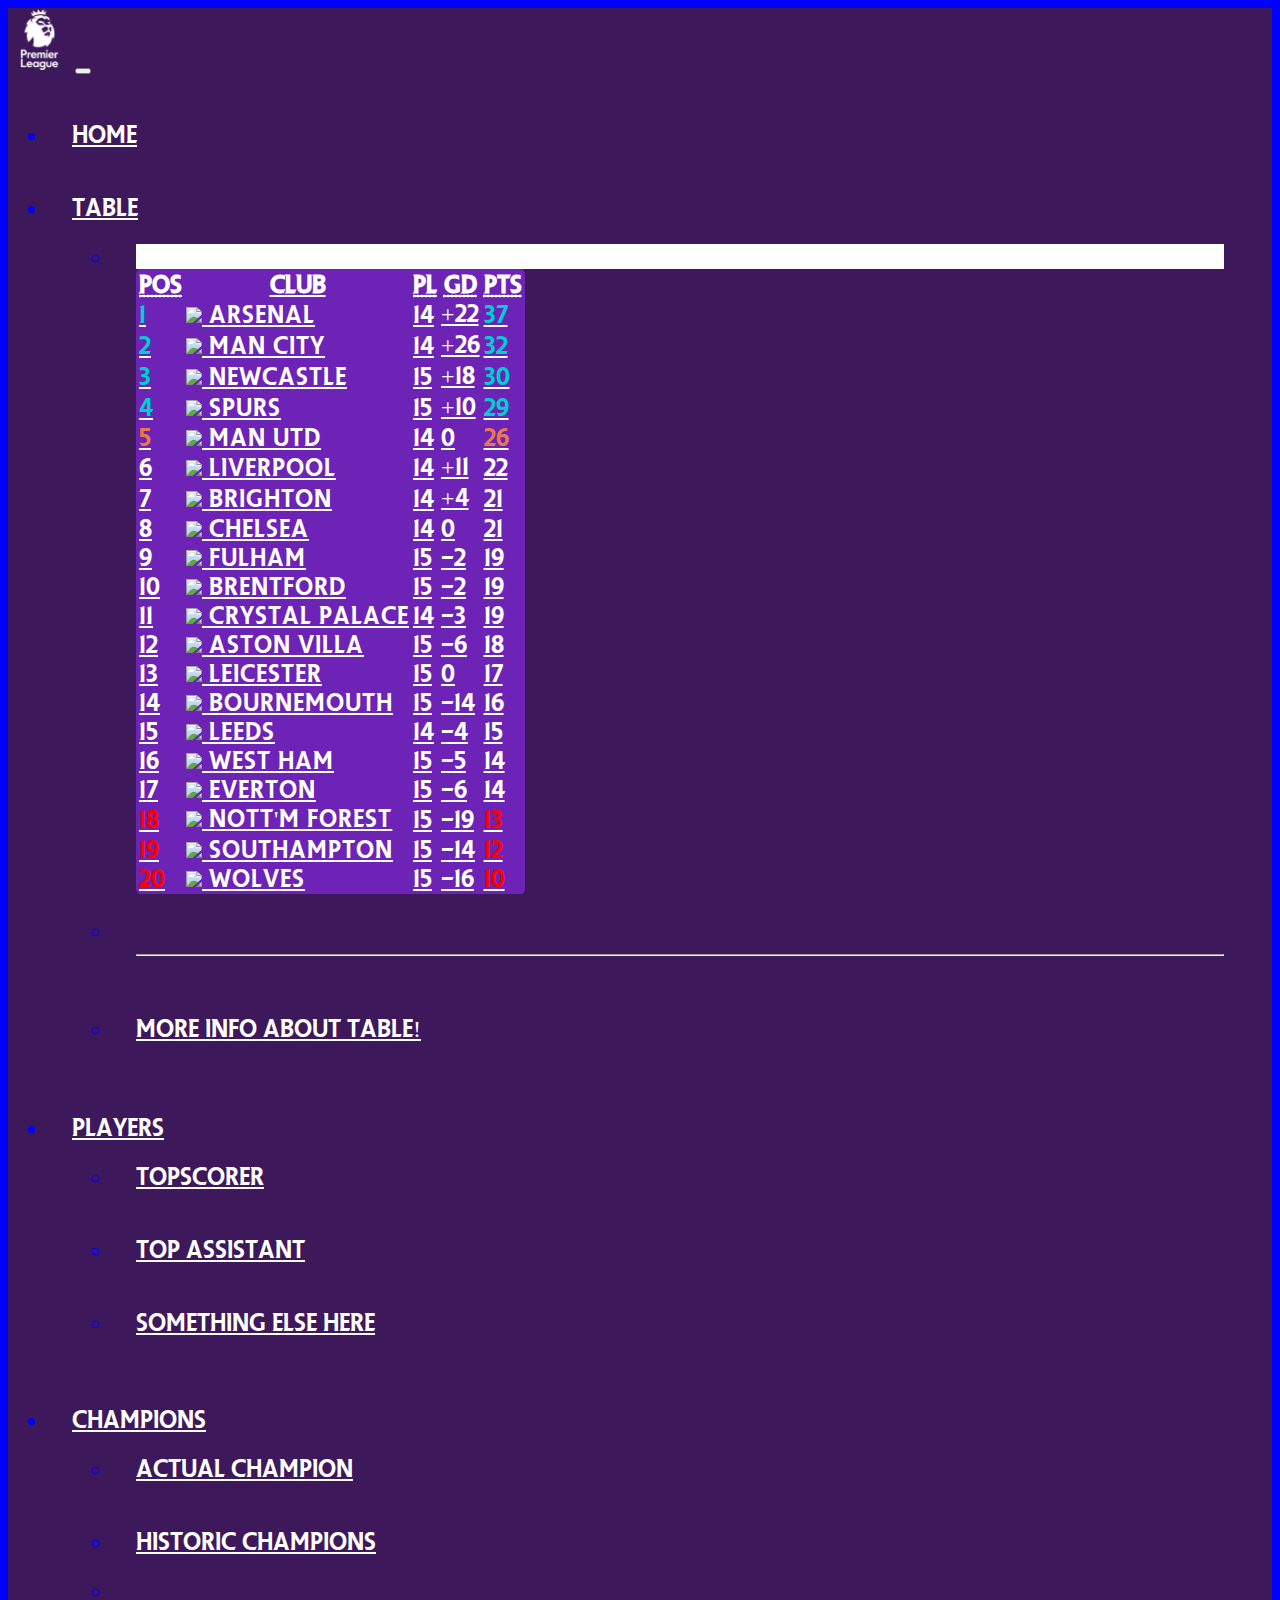
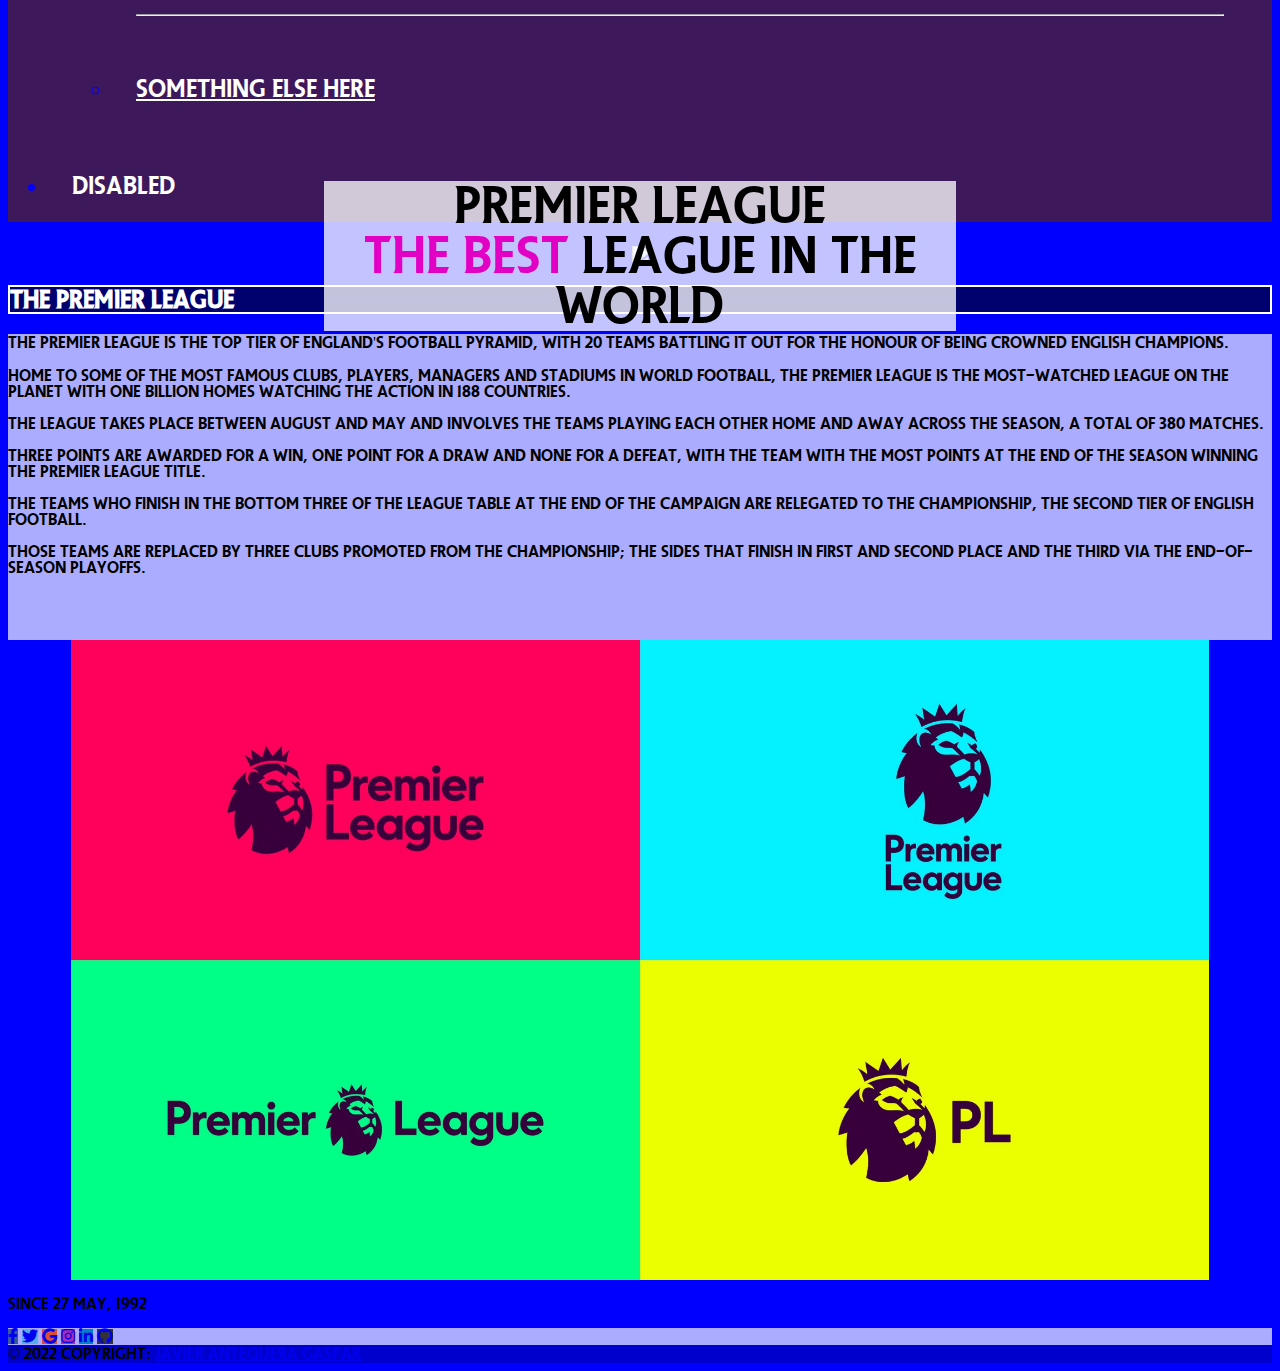
==== commit 75f55205: "Update index.html" ====
--- a/index.html
+++ b/index.html
@@ -5,7 +5,7 @@
   <meta charset="utf-8">
   <meta name="viewport" content="width=device-width, initial-scale=1">
   <title>The Premier League</title>
-  <link rel="stylesheet" href="../css/custom.css">
+  <link rel="stylesheet" href="css/custom.css">
   <link rel="stylesheet" href="https://cdn.jsdelivr.net/npm/bootstrap-icons@1.10.2/font/bootstrap-icons.css">
   <link href="https://cdn.jsdelivr.net/npm/bootstrap@5.2.2/dist/css/bootstrap.min.css" rel="stylesheet"
     integrity="sha384-Zenh87qX5JnK2Jl0vWa8Ck2rdkQ2Bzep5IDxbcnCeuOxjzrPF/et3URy9Bv1WTRi" crossorigin="anonymous">
@@ -334,8 +334,8 @@
               Champions
             </a>
             <ul class="dropdown-menu" id="desplegable">
-              <li><a class="dropdown-item" href="#">Historic Champions</a></li>
-              <li><a class="dropdown-item X" href="#">Lastest Champions</a></li>
+              <li><a class="dropdown-item" href="actualchampions.html">Actual Champion</a></li>
+              <li><a class="dropdown-item X" href="#">Historic Champions</a></li>
               <li>
                 <hr class="dropdown-divider">
               </li>
@@ -505,4 +505,4 @@
     </div>
     <!-- Copyright -->
   </footer>
-</html>+</html>
--- a/css/custom.css
+++ b/css/custom.css
@@ -42,6 +42,7 @@
 body{
     background-color: blue;
     background-size: cover;
+    overflow-x: hidden;
 }
 #puntos{
     color: #2aa900;
@@ -54,26 +55,52 @@
 
 #inglaterra{    
     background: url(../img/inglaterra.webp);
-    background-size: auto;
+    background-size: cover;
 }
 #españa{    
     background: url(../img/españa.png);
     background-size: cover; 
+    border: solid 2px white;
 }
 #serbia{    
     background: url(../img/serbia.png);
-    background-size: auto; 
+    background-size: cover; 
+    border: solid 2px white;
+}
+#argentina{    
+    background: url(../img/argentina.png);
+    background-size: cover; 
+    border: solid 2px white;
 }
 #topscore h1,h2,h3{
     color: white;
     background-color: rgba(0, 0, 0, 0.567);
     border: solid 2px white;
 }
+#carouselId img{
+    color: white;
+    border: solid 2px white;
+    border-radius: 5px;
+}
+#carouselId2 img{
+    color: white;
+    border: solid 2px white;
+    border-radius: 5px;
+}
+#cuerposcore{
+    background: url(../img/FONDOFUTBOL.jpg);
+}
+#cuerposcore h1{
+    color: white;
+}
 .container{
     background: rgba(255, 255, 255, 0.676);
     height: 100%;
 }
-
+.gboot{
+    font-size: 50px;
+    color: #6D23B6;
+}
 .visuallyHidden{
     background-color: #ffffff;
     
@@ -139,6 +166,16 @@
     color: black;
 }
 @media  (max-width:576px){
+    #salah{
+        width: 60%;
+    }
+}
+@media  (max-width:720px){
+    #salah{
+        width: 80%;
+    }
+}
+@media  (max-width:576px){
     .centrado{
         font-size:25px;
     }
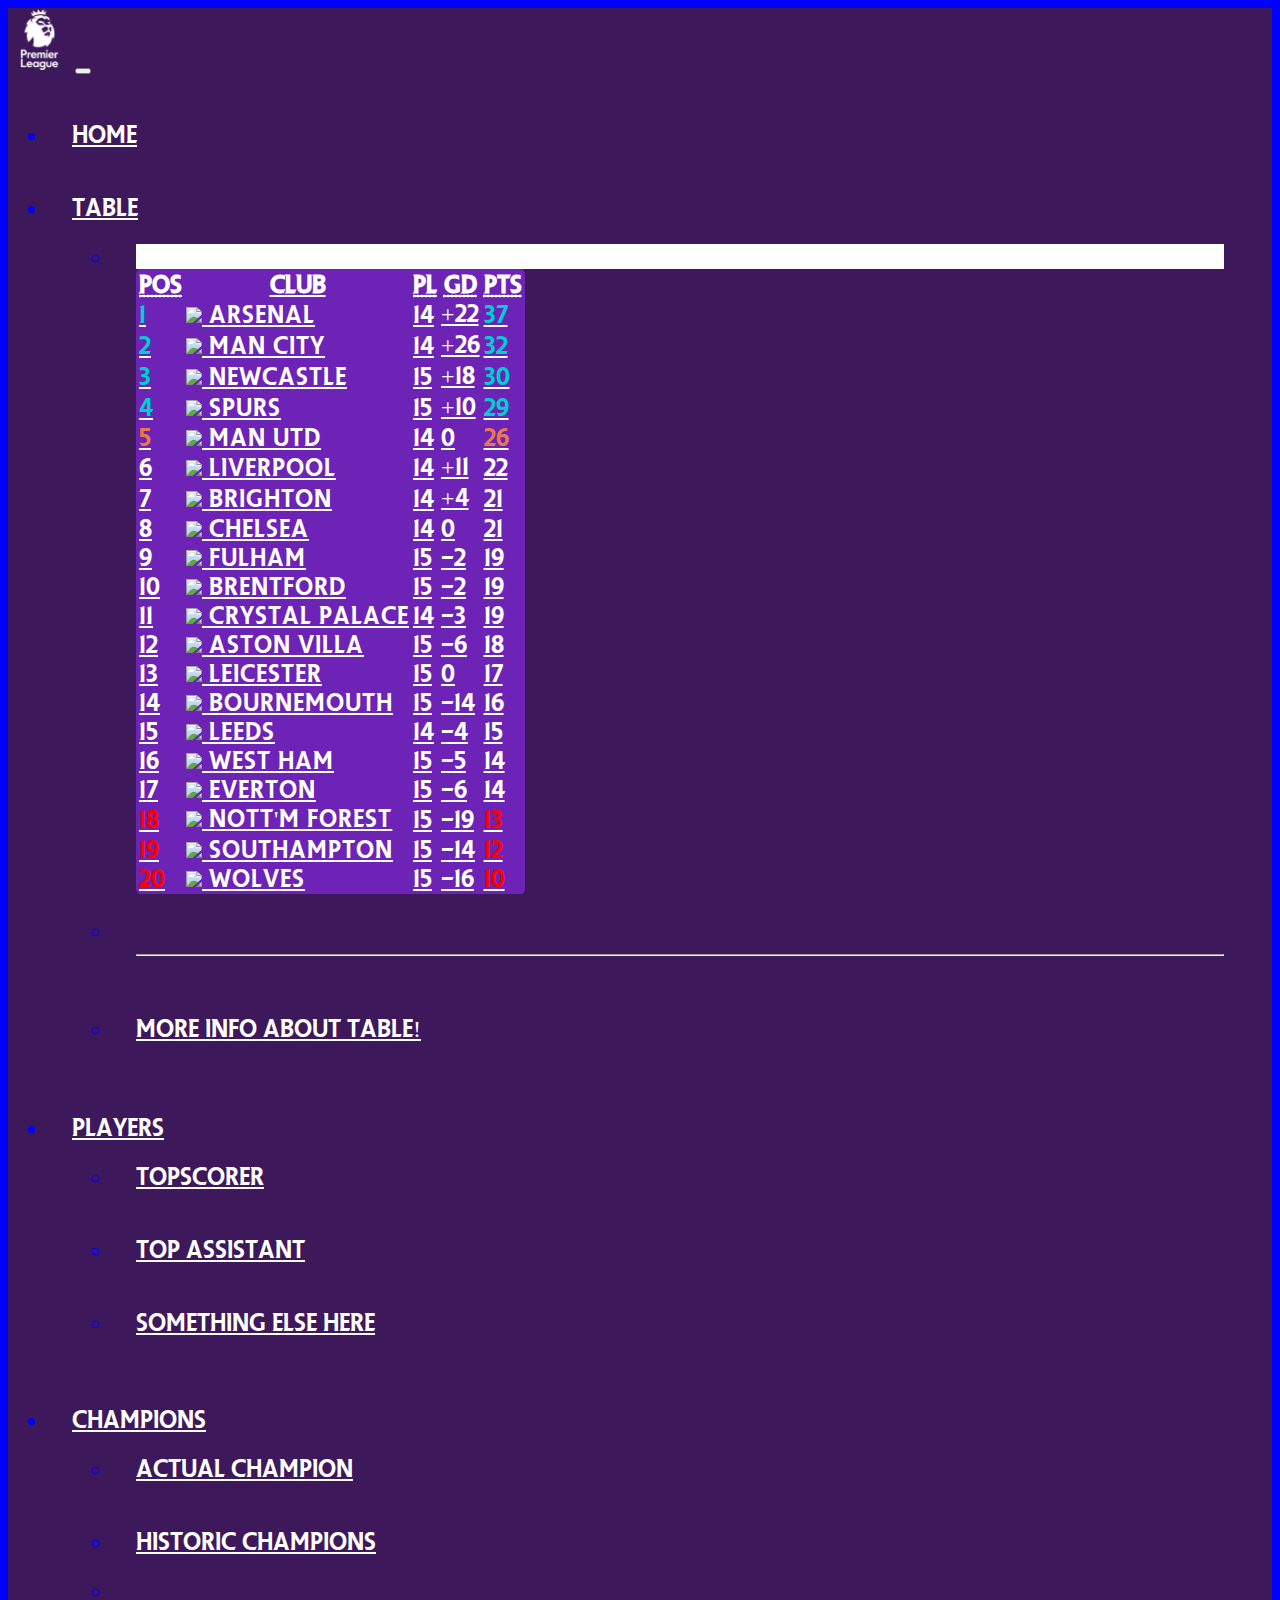
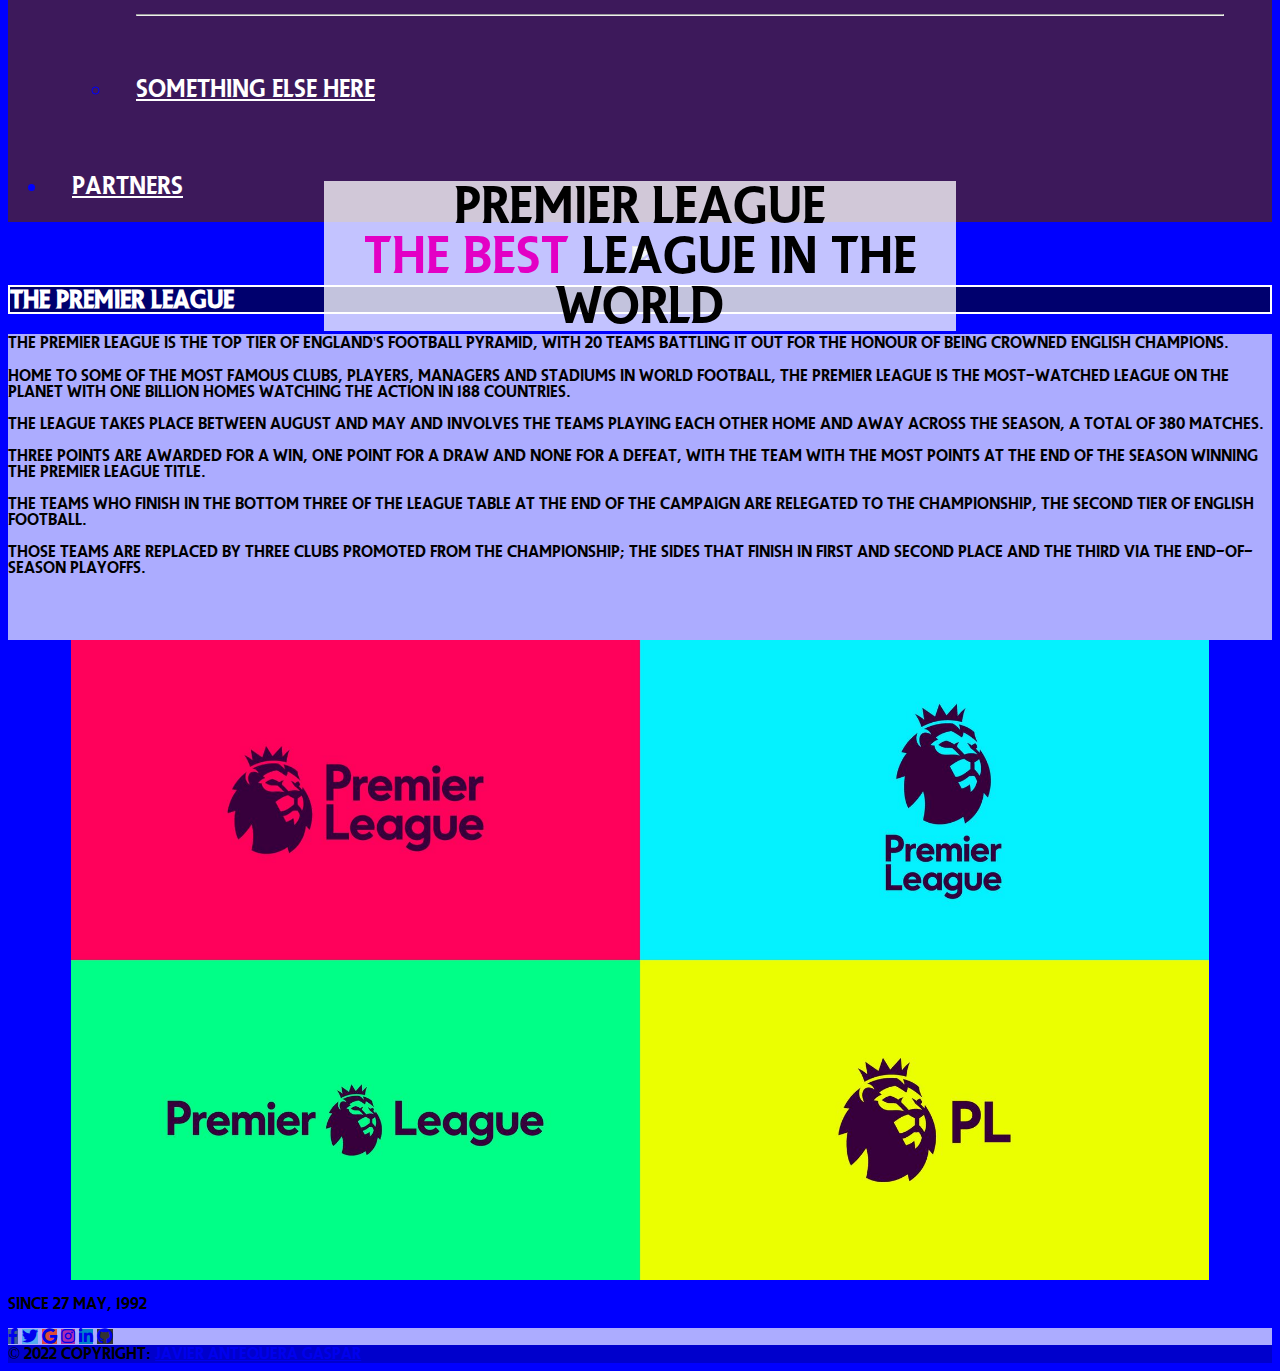
==== commit 8be4540a: "avances" ====
--- a/index.html
+++ b/index.html
@@ -335,7 +335,7 @@
             </a>
             <ul class="dropdown-menu" id="desplegable">
               <li><a class="dropdown-item" href="actualchampions.html">Actual Champion</a></li>
-              <li><a class="dropdown-item X" href="#">Historic Champions</a></li>
+              <li><a class="dropdown-item X" href="historicchampions.html">Historic Champions</a></li>
               <li>
                 <hr class="dropdown-divider">
               </li>
@@ -343,7 +343,7 @@
             </ul>
           </li>
           <li class="nav-item">
-            <a class="nav-link disabled">Disabled</a>
+            <a class="nav-link " href="partners.html">PARTNERS</a>
           </li>
         </ul>
         <!-- <form class="d-flex" role="search">
@@ -436,9 +436,9 @@
 
   </div>
   </body>
-  <footer class="bg-light text-center text-white">
+  <footer class="bg-dark text-center text-white">
     <!-- Grid container -->
-    <div class="container p-4 pb-0">
+    <div class="container p-4 pb-0 bg-dark  ">
       <!-- Section: Social media -->
       <section class="mb-4">
         <!-- Facebook -->
--- a/css/custom.css
+++ b/css/custom.css
@@ -161,9 +161,27 @@
     top: 50%;
     left: 50%;
     transform: translate(-50%, -50%);
+    text-align: center;
 }
 .dropdown-menu li{
     color: black;
+}
+#championscity{
+    height: 30em;
+    border: solid white 3px;
+    margin-top: 15%;
+    margin-left: 20%;
+}
+.enlace{
+    color: #39e300;
+    background-color: #47126B;
+    border: solid white 3px;
+    padding: 2em;
+}
+#historic img{
+    margin-top: 7%;
+    height: 20em;
+    border: solid white 3px;
 }
 @media  (max-width:576px){
     #salah{
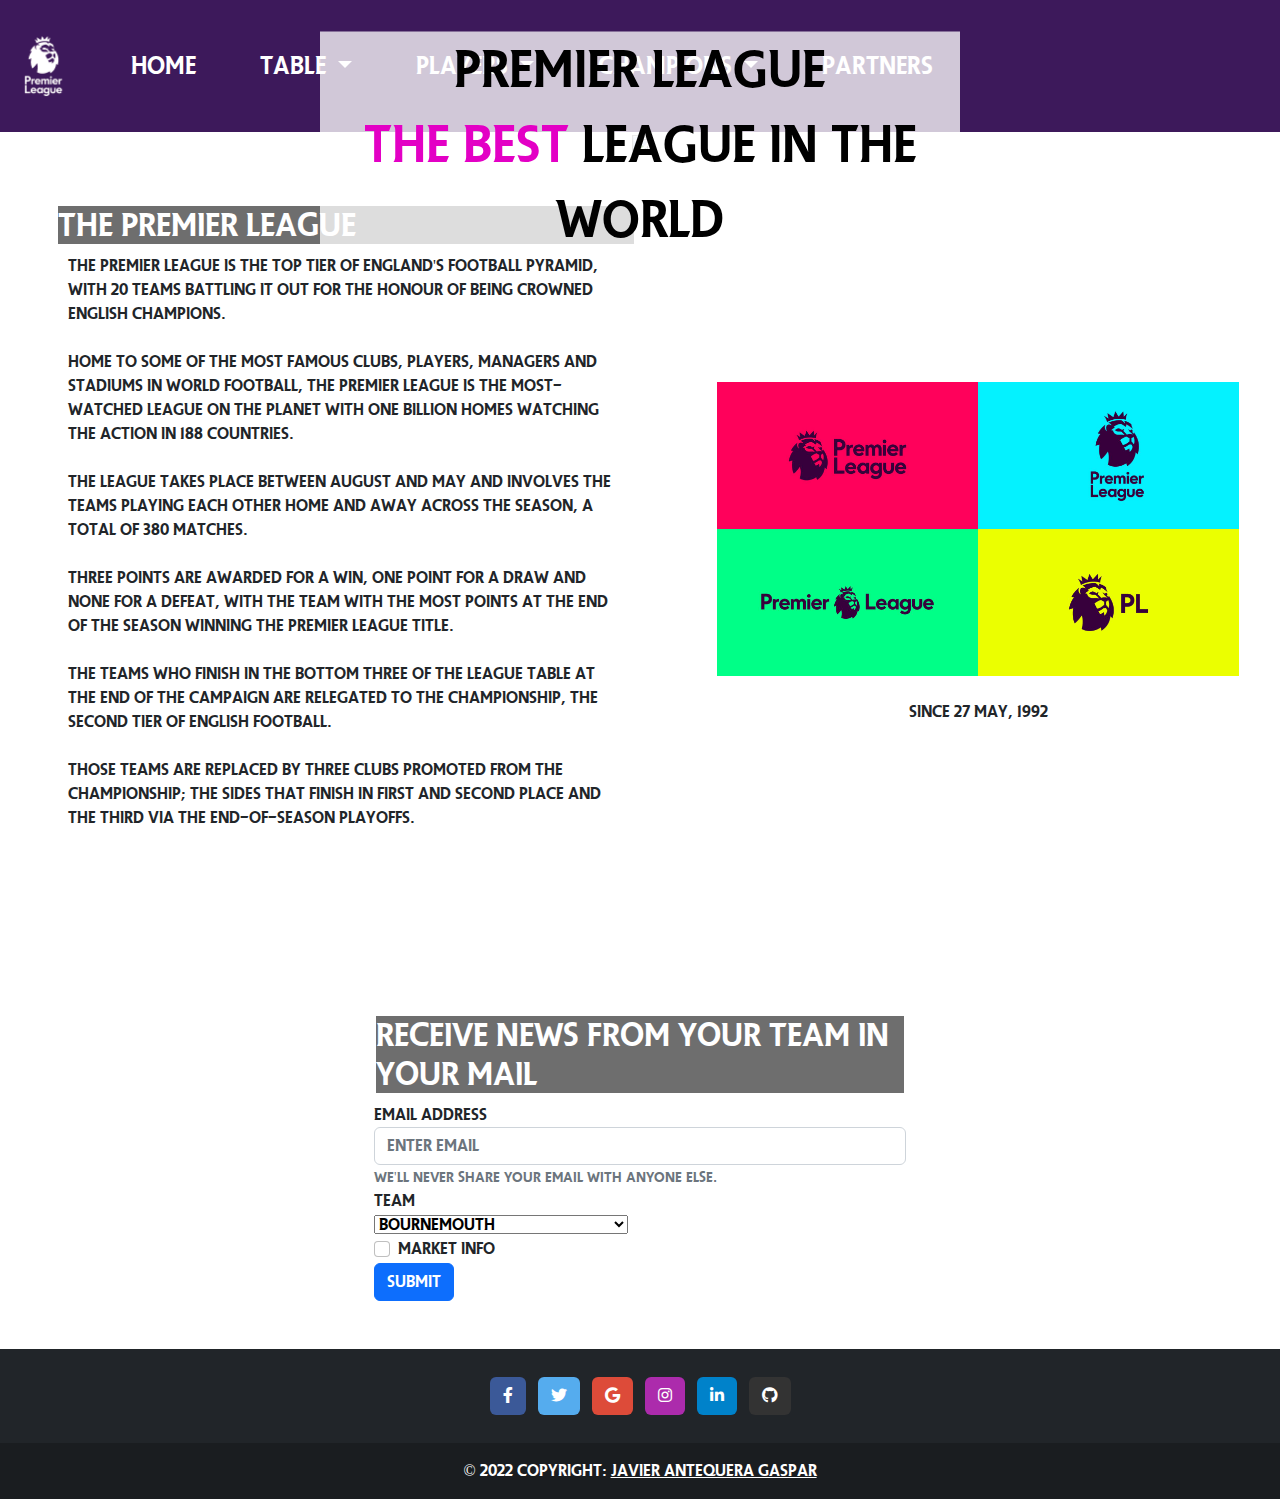
==== commit fb07719e: "avances" ====
--- a/index.html
+++ b/index.html
@@ -6,6 +6,7 @@
   <meta name="viewport" content="width=device-width, initial-scale=1">
   <title>The Premier League</title>
   <link rel="stylesheet" href="css/custom.css">
+  <link rel="stylesheet" href="css/bootstrap.css">
   <link rel="stylesheet" href="https://cdn.jsdelivr.net/npm/bootstrap-icons@1.10.2/font/bootstrap-icons.css">
   <link href="https://cdn.jsdelivr.net/npm/bootstrap@5.2.2/dist/css/bootstrap.min.css" rel="stylesheet"
     integrity="sha384-Zenh87qX5JnK2Jl0vWa8Ck2rdkQ2Bzep5IDxbcnCeuOxjzrPF/et3URy9Bv1WTRi" crossorigin="anonymous">
@@ -36,7 +37,7 @@
               TABLE
             </a>
             <ul class="dropdown-menu  " id="tabladesplegable">
-              <li><a class="dropdown-item" href="../js/ejemplo.html" id="tabladesplegable"><summary class="visuallyHidden text-dark">Premier League Table</summary>
+              <li><a class="dropdown-item" id="tabladesplegable"><summary class="visuallyHidden text-dark">Premier League Table</summary>
                 <table class="table  w-25 " id="clasificacion">
             
                   <thead>
@@ -312,10 +313,6 @@
                     </tr>
                   </tbody>
                 </table></a></li>
-              <li>
-                <hr class="dropdown-divider">
-              </li>
-              <li><a class="dropdown-item" href="#">MORE INFO ABOUT TABLE!  </a></li>
             </ul>
           </li>
           <li class="nav-item dropdown" id="desplegable" >
@@ -325,8 +322,11 @@
             <ul class="dropdown-menu" id="desplegable">
               <li><a class="dropdown-item morado-nav" href="topscorer.html">
                 TopScorer</a></li>
-              <li><a class="dropdown-item" href="#">Top Assistant</a></li>
-              <li><a class="dropdown-item" href="#">Something else here</a></li>
+                <li>
+                  <hr class="dropdown-divider">
+                </li>
+              <li><a class="dropdown-item" href="market.html">Market</a></li>
+
             </ul>
           </li>
           <li class="nav-item dropdown">
@@ -336,10 +336,6 @@
             <ul class="dropdown-menu" id="desplegable">
               <li><a class="dropdown-item" href="actualchampions.html">Actual Champion</a></li>
               <li><a class="dropdown-item X" href="historicchampions.html">Historic Champions</a></li>
-              <li>
-                <hr class="dropdown-divider">
-              </li>
-              <li><a class="dropdown-item" href="#">Something else here</a></li>
             </ul>
           </li>
           <li class="nav-item">
@@ -403,6 +399,46 @@
       </div>
       <p class="p-4 text-xl-center"> SINCE 27 May, 1992</p>
       </div>
+  </div>
+  <div class="col-12 p-5 w-50 m-auto">
+    <h2>RECEIVE NEWS FROM YOUR TEAM IN YOUR MAIL</h2>
+    <form>
+      <div class="form-group">
+        <label for="exampleInputEmail1">Email address</label>
+        <input type="email" class="form-control" id="exampleInputEmail1" aria-describedby="emailHelp" placeholder="Enter email">
+        <small id="emailHelp" class="form-text text-muted">We'll never share your email with anyone else.</small>
+      </div>
+      <div class="form-group">
+        <label for="exampleInputPassword1">TEAM </label><br>
+        <select name="" id="">
+          <option value="volvo">Bournemouth</option>
+          <option value="saab">Arsenal</option>
+          <option value="opel">Aston Villa</option>
+          <option value="audi">Brentford</option>
+          <option value="audi">Brighton and Hove Albion</option>
+          <option value="volvo">Chelsea</option>
+          <option value="saab">Crystal Palace</option>
+          <option value="opel">Everton</option>
+          <option value="audi">Fulham</option>
+          <option value="audi">Leeds United</option>
+          <option value="volvo">Leicester City</option>
+          <option value="saab">Liverpool</option>
+          <option value="opel">Manchester City</option>
+          <option value="audi">Manchester United</option>
+          <option value="audi">Newcastle United</option>
+          <option value="volvo">Nottingham Forest</option>
+          <option value="saab">Southampton</option>
+          <option value="opel">Tottenham Hotspur</option>
+          <option value="audi">West Ham uNITED</option>
+          <option value="audi">wOLVERHAMPTON wANDERERS</option>
+        </select>
+      </div>
+      <div class="form-check">
+        <input type="checkbox" class="form-check-input" id="exampleCheck1">
+        <label class="form-check-label" for="exampleCheck1">Market info</label>
+      </div>
+      <button type="submit" class="btn btn-primary">Submit</button>
+    </form>
   </div>
 </div>
 
--- a/css/custom.css
+++ b/css/custom.css
@@ -54,8 +54,9 @@
 }
 
 #inglaterra{    
-    background: url(../img/inglaterra.webp);
+    background: url(../img/inglaterra.png);
     background-size: cover;
+    border: solid 2px white;
 }
 #españa{    
     background: url(../img/españa.png);
@@ -170,8 +171,8 @@
     height: 30em;
     border: solid white 3px;
     margin-top: 15%;
-    margin-left: 20%;
-}
+}
+
 .enlace{
     color: #39e300;
     background-color: #47126B;
@@ -187,11 +188,19 @@
     #salah{
         width: 60%;
     }
+    #videocity{
+        width:460px; 
+        height:200px;
+    }
 }
 @media  (max-width:720px){
     #salah{
         width: 80%;
     }
+    #videocity{
+        width:460px; 
+        height:200px;
+    }
 }
 @media  (max-width:576px){
     .centrado{
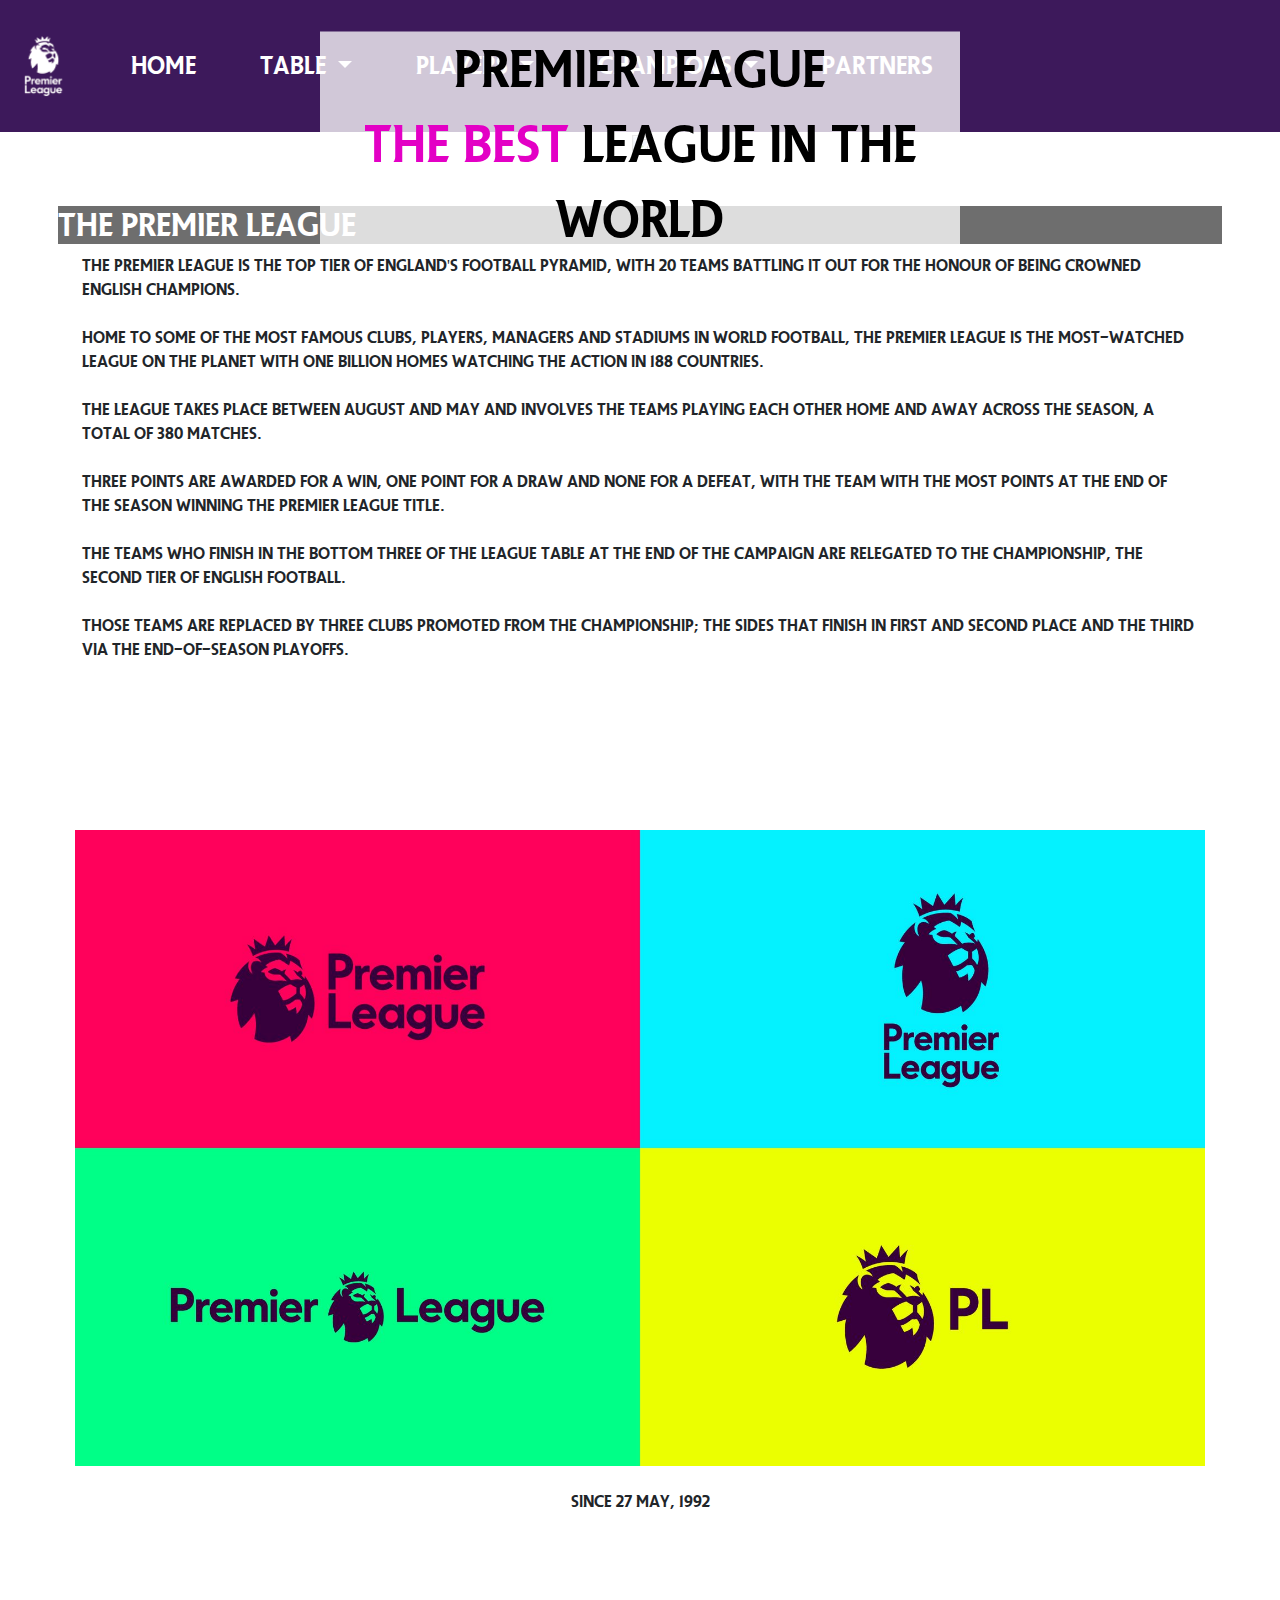
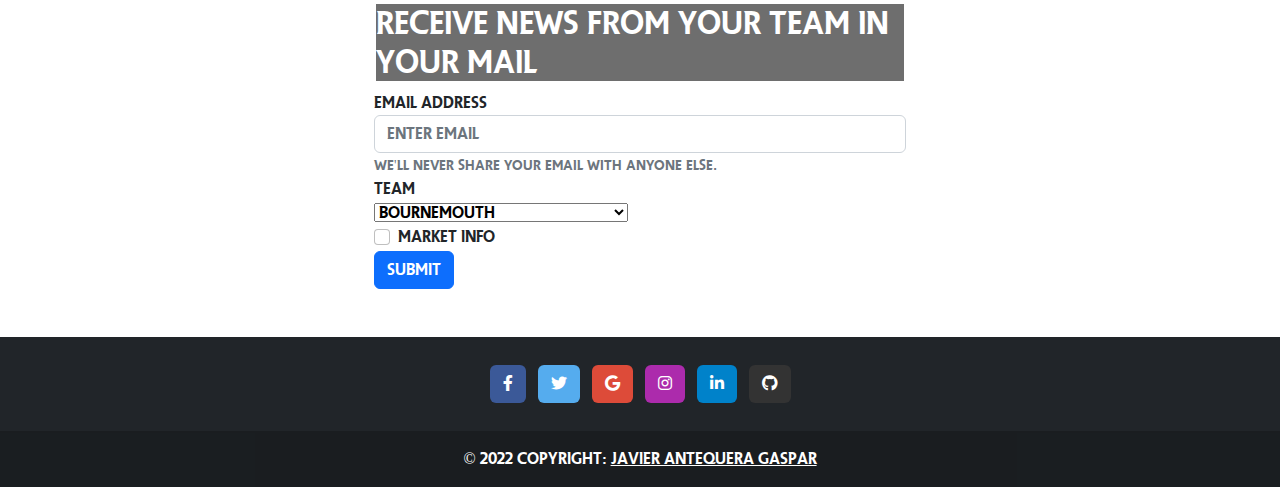
==== commit d1e1d326: "arreglo header" ====
--- a/index.html
+++ b/index.html
@@ -23,9 +23,9 @@
     <div class="container-fluid">
       <img src="img/logo.png" alt="" width="5%">
       <a class="navbar-brand bg-teal" href="#"></a>
-      <button class="navbar-toggler" type="button" data-bs-toggle="collapse" data-bs-target="#navbarSupportedContent"
+      <button class="navbar-toggler bg-light" type="button" data-bs-toggle="collapse" data-bs-target="#navbarSupportedContent"
         aria-controls="navbarSupportedContent" aria-expanded="false" aria-label="Toggle navigation">
-        <span class="navbar-toggler-icon"></span>
+        <span class="navbar-toggler-icon "></span>
       </button>
       <div class="collapse navbar-collapse p-2 " id="navbarSupportedContent" >
         <ul class="navbar-nav me-auto mb-2 mb-lg-0 ">
@@ -393,7 +393,7 @@
         </div>
     </section>
     </div>
-    <div class="col ">
+    <div class="col col-sm-12 col-md-12 col-sm-12">
       <div class="row justify-content-center align-items-center g-2">
       <div class="col pt-4"><img src="img/logosmuchos.jpg" id="imagenlogo" alt=""></div>
       </div>
--- a/css/custom.css
+++ b/css/custom.css
@@ -202,11 +202,14 @@
         height:200px;
     }
 }
-@media  (max-width:576px){
+@media  (max-width:776px){
     .centrado{
         font-size:25px;
     }
 }
+.navbar-toggler-icon{
+    color: white;
+}
 .verde{
     color: #e300c5;
 }
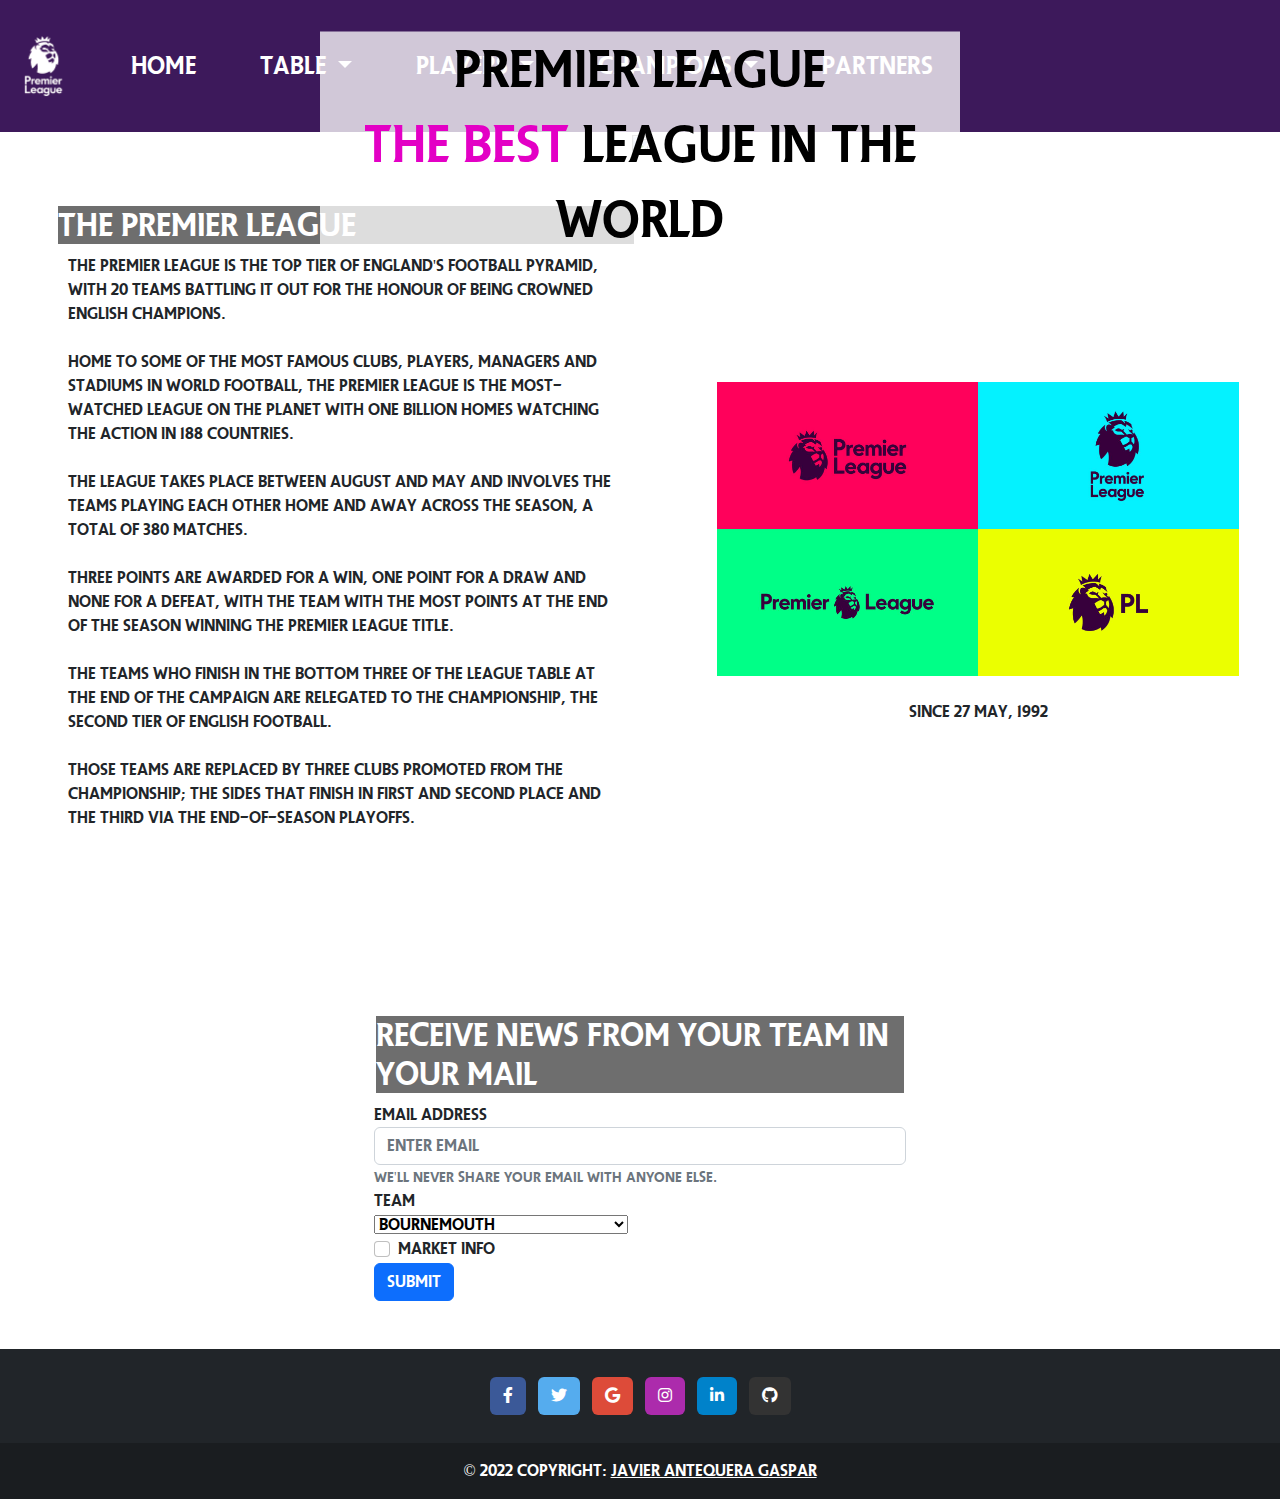
==== commit 33220405: "js añadido" ====
--- a/index.html
+++ b/index.html
@@ -18,7 +18,7 @@
   <script defer src="https://cdn.jsdelivr.net/npm/bootstrap@5.2.2/dist/js/bootstrap.bundle.min.js"
     integrity="sha384-OERcA2EqjJCMA+/3y+gxIOqMEjwtxJY7qPCqsdltbNJuaOe923+mo//f6V8Qbsw3"
     crossorigin="anonymous"></script>
-  <script defer src="custom.js"></script>
+  <script defer src="js/custom.js"></script>
   <nav class="navbar navbar-expand-lg" id="bgpremier">
     <div class="container-fluid">
       <img src="img/logo.png" alt="" width="5%">
@@ -393,7 +393,7 @@
         </div>
     </section>
     </div>
-    <div class="col col-sm-12 col-md-12 col-sm-12">
+    <div class="col">
       <div class="row justify-content-center align-items-center g-2">
       <div class="col pt-4"><img src="img/logosmuchos.jpg" id="imagenlogo" alt=""></div>
       </div>
@@ -410,34 +410,34 @@
       </div>
       <div class="form-group">
         <label for="exampleInputPassword1">TEAM </label><br>
-        <select name="" id="">
-          <option value="volvo">Bournemouth</option>
-          <option value="saab">Arsenal</option>
-          <option value="opel">Aston Villa</option>
-          <option value="audi">Brentford</option>
-          <option value="audi">Brighton and Hove Albion</option>
-          <option value="volvo">Chelsea</option>
-          <option value="saab">Crystal Palace</option>
-          <option value="opel">Everton</option>
-          <option value="audi">Fulham</option>
-          <option value="audi">Leeds United</option>
-          <option value="volvo">Leicester City</option>
-          <option value="saab">Liverpool</option>
-          <option value="opel">Manchester City</option>
-          <option value="audi">Manchester United</option>
-          <option value="audi">Newcastle United</option>
-          <option value="volvo">Nottingham Forest</option>
-          <option value="saab">Southampton</option>
-          <option value="opel">Tottenham Hotspur</option>
-          <option value="audi">West Ham uNITED</option>
-          <option value="audi">wOLVERHAMPTON wANDERERS</option>
+        <select name="" id="select">
+          <option value="Bournemouth">Bournemouth</option>
+          <option value="Arsenal">Arsenal</option>
+          <option value="Aston Villa">Aston Villa</option>
+          <option value="Brentford">Brentford</option>
+          <option value="Brighton and Hove Albion">Brighton and Hove Albion</option>
+          <option value="Chelsea">Chelsea</option>
+          <option value="Crystal Palace">Crystal Palace</option>
+          <option value="Everton">Everton</option>
+          <option value="Fulham">Fulham</option>
+          <option value="Leeds United">Leeds United</option>
+          <option value="Leicester City">Leicester City</option>
+          <option value="Liverpool">Liverpool</option>
+          <option value="Manchester City">Manchester City</option>
+          <option value="Manchester United">Manchester United</option>
+          <option value="Newcastle United">Newcastle United</option>
+          <option value="Nottingham Forest">Nottingham Forest</option>
+          <option value="Southampton">Southampton</option>
+          <option value="Tottenham Hotspur">Tottenham Hotspur</option>
+          <option value="West Ham United">West Ham United</option>
+          <option value="Wolverhampton Wanderers">Wolverhampton Wanderers</option>
         </select>
       </div>
       <div class="form-check">
-        <input type="checkbox" class="form-check-input" id="exampleCheck1">
+        <input type="checkbox" class="form-check-input" id="checkbox">
         <label class="form-check-label" for="exampleCheck1">Market info</label>
       </div>
-      <button type="submit" class="btn btn-primary">Submit</button>
+      <button type="submit" class="btn btn-primary" onclick="alertequipo()">Submit</button>
     </form>
   </div>
 </div>
--- a/css/custom.css
+++ b/css/custom.css
@@ -184,6 +184,9 @@
     height: 20em;
     border: solid white 3px;
 }
+#ganadores img{
+    border: none;
+}
 @media  (max-width:576px){
     #salah{
         width: 60%;
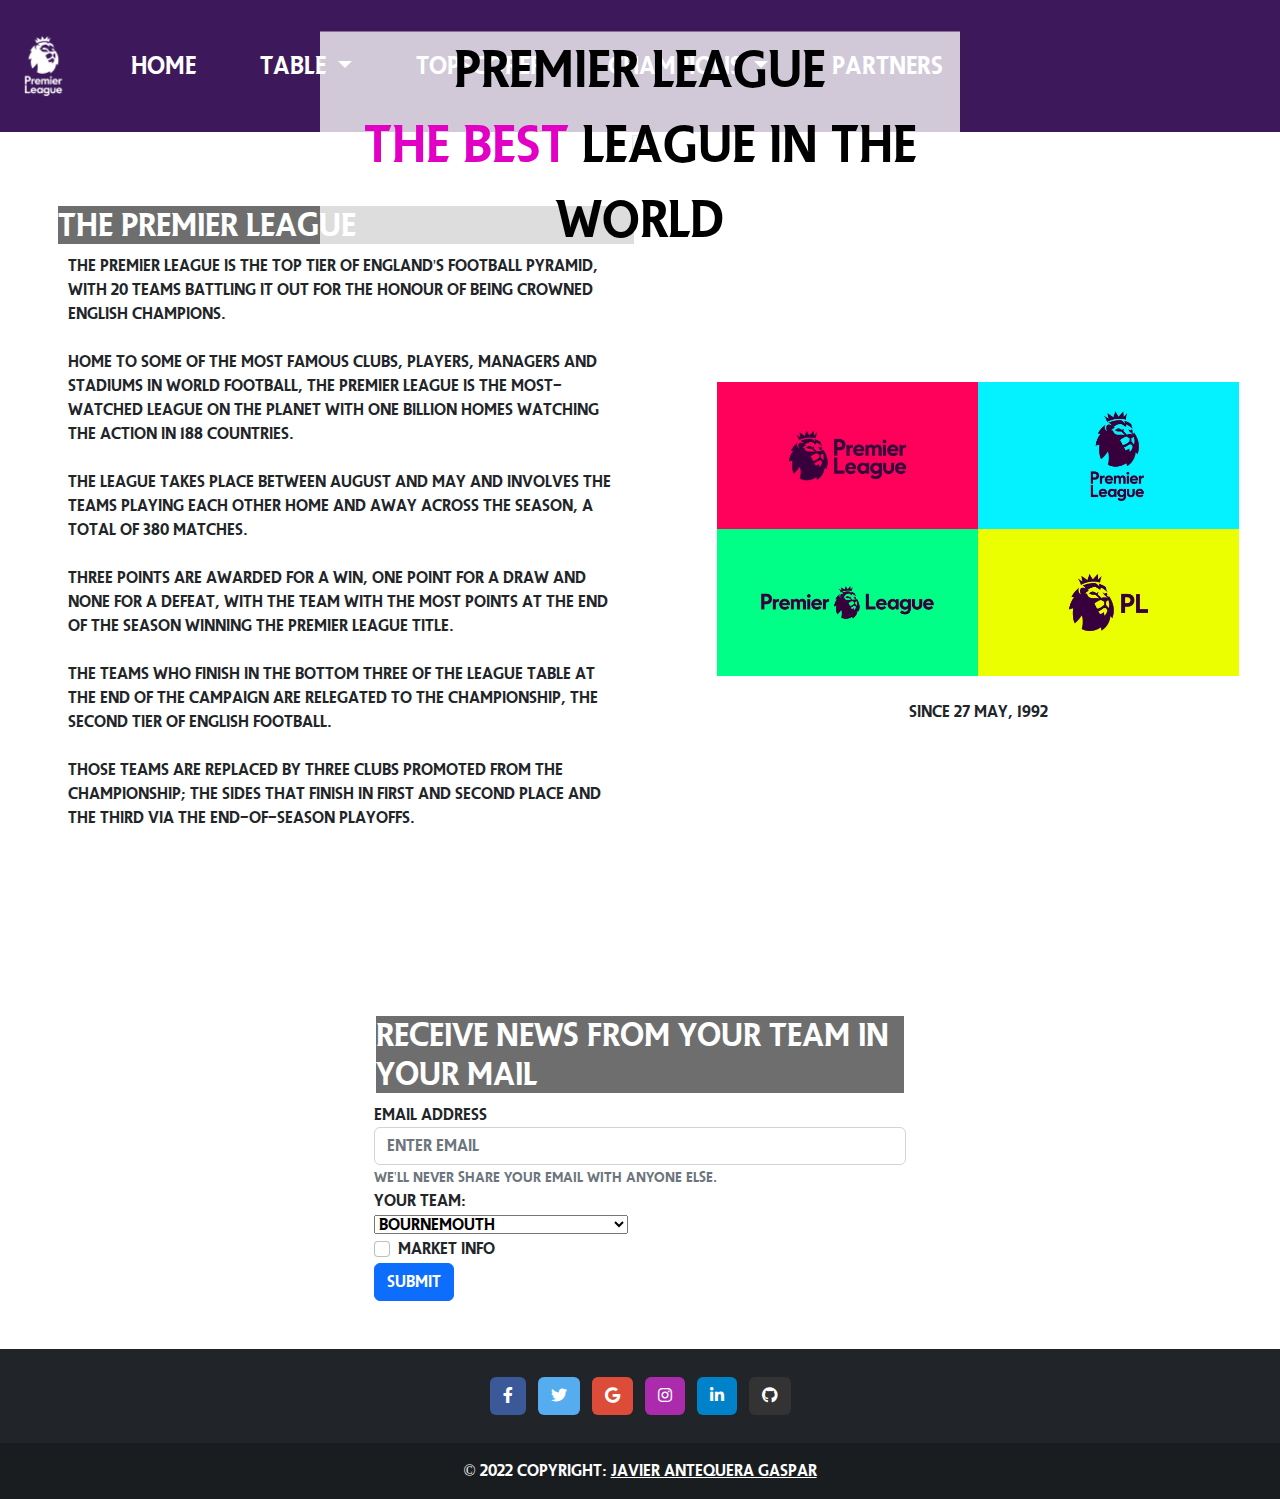
==== commit b3c0ec9b: "errores corregidos" ====
--- a/index.html
+++ b/index.html
@@ -315,19 +315,8 @@
                 </table></a></li>
             </ul>
           </li>
-          <li class="nav-item dropdown" id="desplegable" >
-            <a class="nav-link dropdown-toggle morado-nav" href="#" role="button" data-bs-toggle="dropdown" aria-expanded="false">
-              Players
-            </a>
-            <ul class="dropdown-menu" id="desplegable">
-              <li><a class="dropdown-item morado-nav" href="topscorer.html">
-                TopScorer</a></li>
-                <li>
-                  <hr class="dropdown-divider">
-                </li>
-              <li><a class="dropdown-item" href="market.html">Market</a></li>
-
-            </ul>
+          <li class="nav-item">
+            <a class="nav-link active" aria-current="page" href="topscorer.html">TopScorer</a>
           </li>
           <li class="nav-item dropdown">
             <a class="nav-link dropdown-toggle" href="#" role="button" data-bs-toggle="dropdown" aria-expanded="false">
@@ -409,7 +398,7 @@
         <small id="emailHelp" class="form-text text-muted">We'll never share your email with anyone else.</small>
       </div>
       <div class="form-group">
-        <label for="exampleInputPassword1">TEAM </label><br>
+        <label for="exampleInputPassword1">YOUR TEAM: </label><br>
         <select name="" id="select">
           <option value="Bournemouth">Bournemouth</option>
           <option value="Arsenal">Arsenal</option>
@@ -441,33 +430,6 @@
     </form>
   </div>
 </div>
-
-    <!-- <div id="carouselId" class="carousel slide" data-bs-ride="carousel">
-      <ol class="carousel-indicators">
-        <li data-bs-target="#carouselId" data-bs-slide-to="0" class="active" aria-current="true"
-          aria-label="First slide"></li>
-        <li data-bs-target="#carouselId" data-bs-slide-to="1" aria-label="Second slide"></li>
-        <li data-bs-target="#carouselId" data-bs-slide-to="2" aria-label="Third slide"></li>
-      </ol>
-      <div class="carousel-inner" role="listbox">
-        <div class="carousel-item active">
-          <img src="../img/premier inicio.png" class="w-100 d-block" alt="First slide">
-        </div>
-        <div class="carousel-item">
-          <img src="../img/ekipos.webp" class="w-100 d-block" alt="Second slide">
-        </div>
-        <div class="carousel-item">
-          <img src="../img/logosmuchos.jpg" class="w-100 d-block" alt="Third slide">
-        </div>
-      </div>
-      <button class="carousel-control-prev" type="button" data-bs-target="#carouselId" data-bs-slide="prev">
-        <span class="carousel-control-prev-icon" aria-hidden="true"></span>
-        <span class="visually-hidden">Previous</span>
-      </button>
-      <button class="carousel-control-next" type="button" data-bs-target="#carouselId" data-bs-slide="next">
-        <span class="carousel-control-next-icon" aria-hidden="true"></span>
-        <span class="visually-hidden">Next</span>
-      </button> -->
     
 
   </div>
--- a/css/custom.css
+++ b/css/custom.css
@@ -184,6 +184,7 @@
     height: 20em;
     border: solid white 3px;
 }
+
 #ganadores img{
     border: none;
 }
